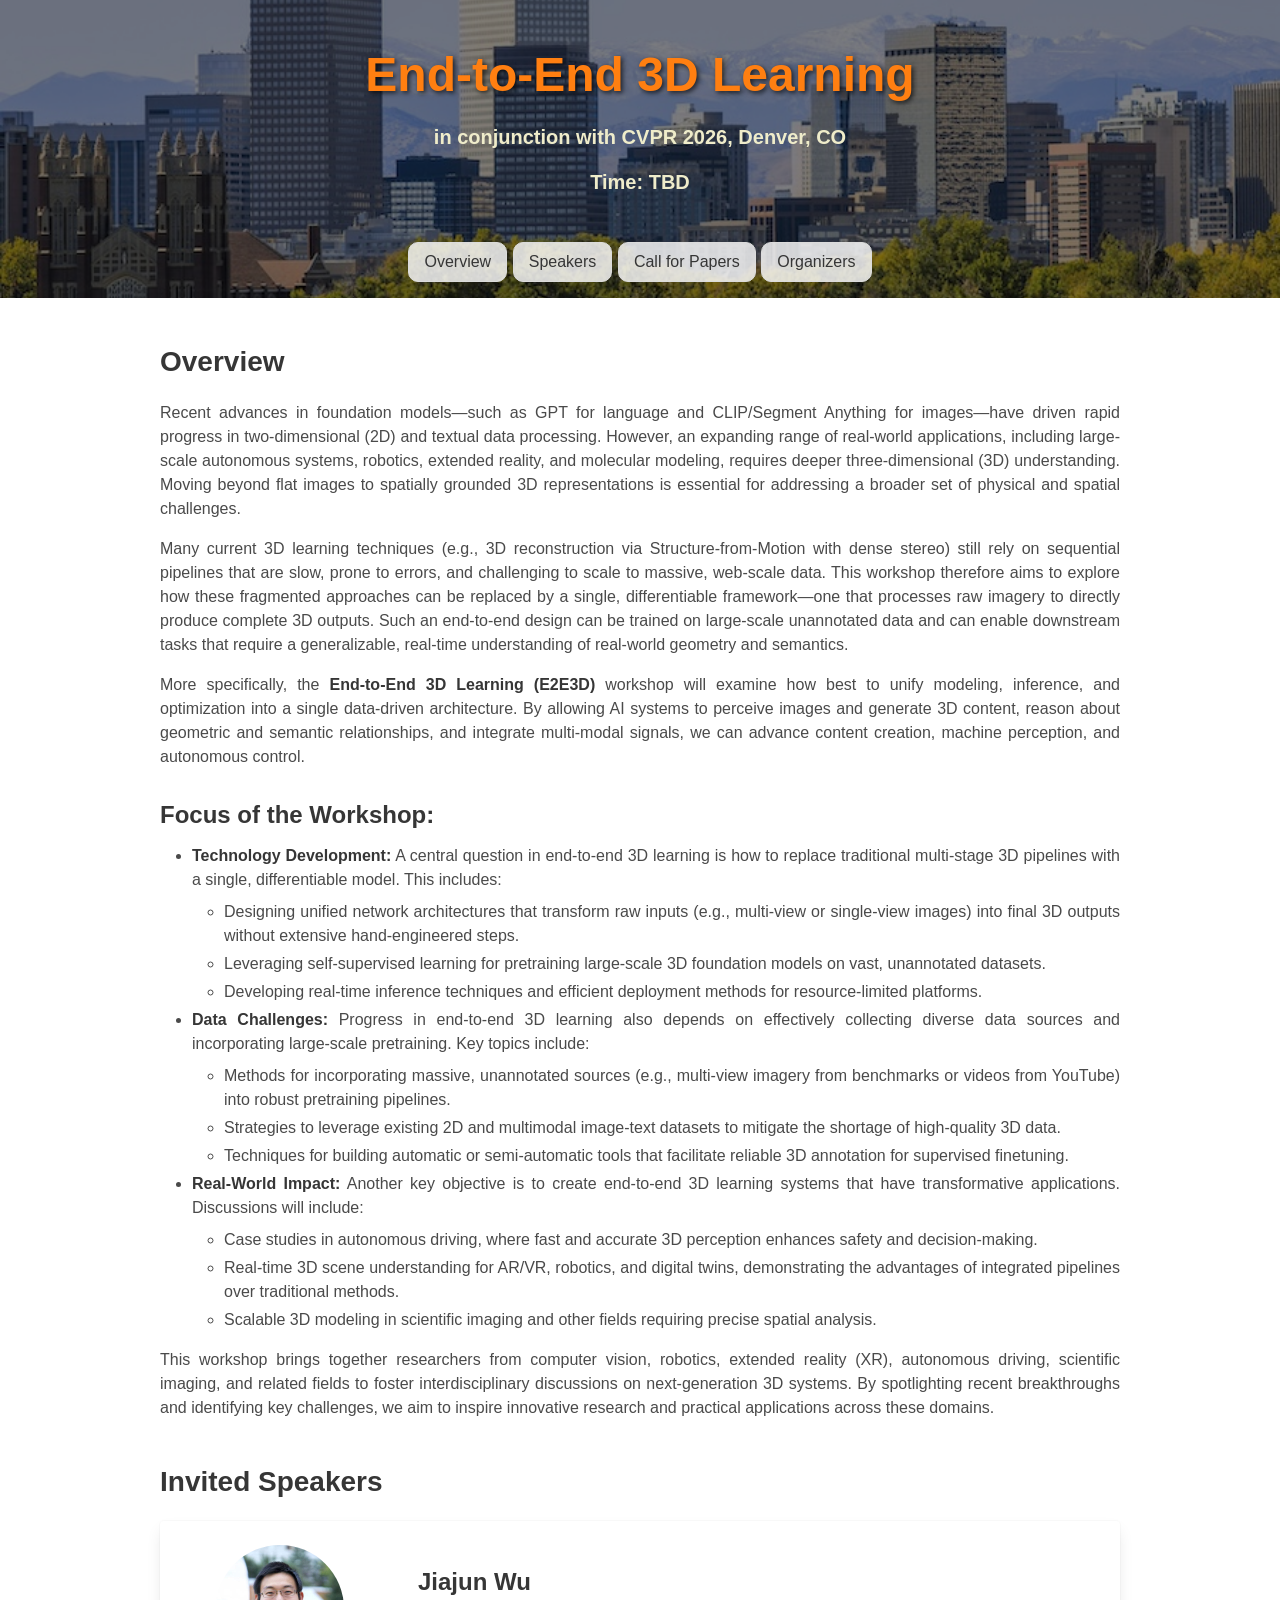
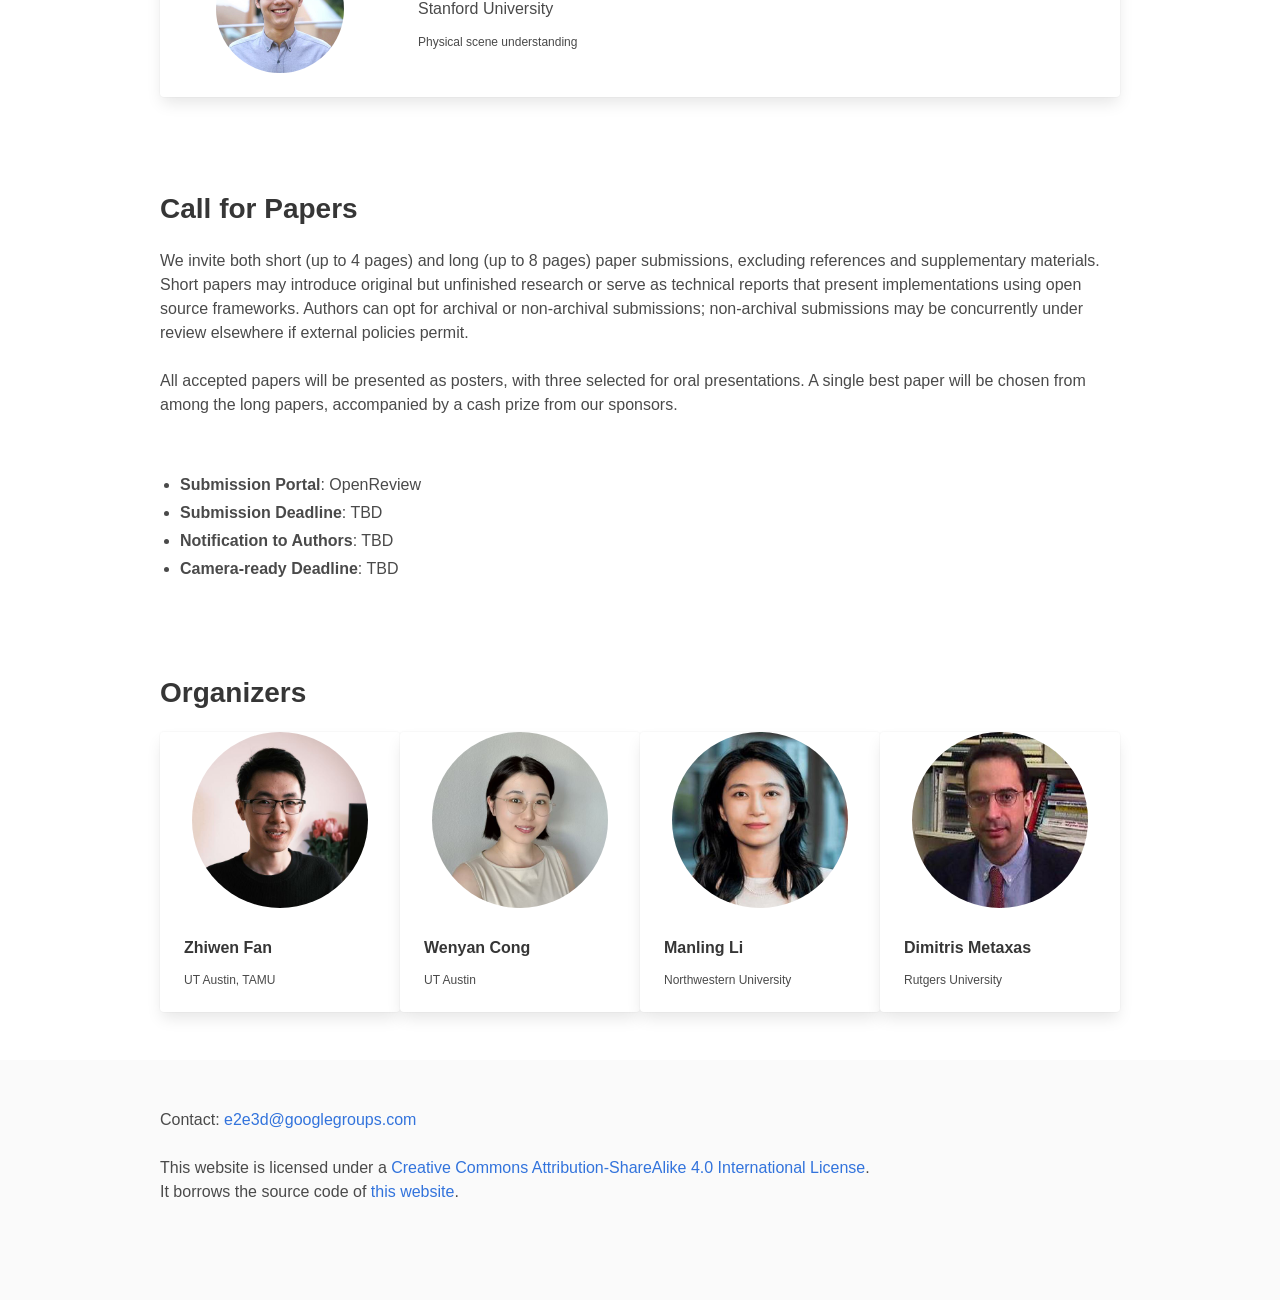
==== cvpr2026/index.html @ d7170680 "add cvpr26" ====
<!DOCTYPE html>
<!-- saved from url=(0033)https://3d-in-the-wild.github.io/ -->
<html class="fontawesome-i2svg-active fontawesome-i2svg-complete"><head><meta http-equiv="Content-Type" content="text/html; charset=UTF-8">

<meta name="description" content="End-to-End 3D Learning">
<meta name="keywords" content="End-to-End 3D">
<meta name="viewport" content="width=device-width, initial-scale=1">
<title>End-to-End 3D Learning Workshop</title>

<style type="text/css">svg:not(:root).svg-inline--fa{overflow:visible}.svg-inline--fa{display:inline-block;font-size:inherit;height:1em;overflow:visible;vertical-align:-.125em}.svg-inline--fa.fa-lg{vertical-align:-.225em}.svg-inline--fa.fa-w-1{width:.0625em}.svg-inline--fa.fa-w-2{width:.125em}.svg-inline--fa.fa-w-3{width:.1875em}.svg-inline--fa.fa-w-4{width:.25em}.svg-inline--fa.fa-w-5{width:.3125em}.svg-inline--fa.fa-w-6{width:.375em}.svg-inline--fa.fa-w-7{width:.4375em}.svg-inline--fa.fa-w-8{width:.5em}.svg-inline--fa.fa-w-9{width:.5625em}.svg-inline--fa.fa-w-10{width:.625em}.svg-inline--fa.fa-w-11{width:.6875em}.svg-inline--fa.fa-w-12{width:.75em}.svg-inline--fa.fa-w-13{width:.8125em}.svg-inline--fa.fa-w-14{width:.875em}.svg-inline--fa.fa-w-15{width:.9375em}.svg-inline--fa.fa-w-16{width:1em}.svg-inline--fa.fa-w-17{width:1.0625em}.svg-inline--fa.fa-w-18{width:1.125em}.svg-inline--fa.fa-w-19{width:1.1875em}.svg-inline--fa.fa-w-20{width:1.25em}.svg-inline--fa.fa-pull-left{margin-right:.3em;width:auto}.svg-inline--fa.fa-pull-right{margin-left:.3em;width:auto}.svg-inline--fa.fa-border{height:1.5em}.svg-inline--fa.fa-li{width:2em}.svg-inline--fa.fa-fw{width:1.25em}.fa-layers svg.svg-inline--fa{bottom:0;left:0;margin:auto;position:absolute;right:0;top:0}.fa-layers{display:inline-block;height:1em;position:relative;text-align:center;vertical-align:-.125em;width:1em}.fa-layers svg.svg-inline--fa{-webkit-transform-origin:center center;transform-origin:center center}.fa-layers-counter,.fa-layers-text{display:inline-block;position:absolute;text-align:center}.fa-layers-text{left:50%;top:50%;-webkit-transform:translate(-50%,-50%);transform:translate(-50%,-50%);-webkit-transform-origin:center center;transform-origin:center center}.fa-layers-counter{background-color:#ff253a;border-radius:1em;-webkit-box-sizing:border-box;box-sizing:border-box;color:#fff;height:1.5em;line-height:1;max-width:5em;min-width:1.5em;overflow:hidden;padding:.25em;right:0;text-overflow:ellipsis;top:0;-webkit-transform:scale(.25);transform:scale(.25);-webkit-transform-origin:top right;transform-origin:top right}.fa-layers-bottom-right{bottom:0;right:0;top:auto;-webkit-transform:scale(.25);transform:scale(.25);-webkit-transform-origin:bottom right;transform-origin:bottom right}.fa-layers-bottom-left{bottom:0;left:0;right:auto;top:auto;-webkit-transform:scale(.25);transform:scale(.25);-webkit-transform-origin:bottom left;transform-origin:bottom left}.fa-layers-top-right{right:0;top:0;-webkit-transform:scale(.25);transform:scale(.25);-webkit-transform-origin:top right;transform-origin:top right}.fa-layers-top-left{left:0;right:auto;top:0;-webkit-transform:scale(.25);transform:scale(.25);-webkit-transform-origin:top left;transform-origin:top left}.fa-lg{font-size:1.3333333333em;line-height:.75em;vertical-align:-.0667em}.fa-xs{font-size:.75em}.fa-sm{font-size:.875em}.fa-1x{font-size:1em}.fa-2x{font-size:2em}.fa-3x{font-size:3em}.fa-4x{font-size:4em}.fa-5x{font-size:5em}.fa-6x{font-size:6em}.fa-7x{font-size:7em}.fa-8x{font-size:8em}.fa-9x{font-size:9em}.fa-10x{font-size:10em}.fa-fw{text-align:center;width:1.25em}.fa-ul{list-style-type:none;margin-left:2.5em;padding-left:0}.fa-ul>li{position:relative}.fa-li{left:-2em;position:absolute;text-align:center;width:2em;line-height:inherit}.fa-border{border:solid .08em #eee;border-radius:.1em;padding:.2em .25em .15em}.fa-pull-left{float:left}.fa-pull-right{float:right}.fa.fa-pull-left,.fab.fa-pull-left,.fal.fa-pull-left,.far.fa-pull-left,.fas.fa-pull-left{margin-right:.3em}.fa.fa-pull-right,.fab.fa-pull-right,.fal.fa-pull-right,.far.fa-pull-right,.fas.fa-pull-right{margin-left:.3em}.fa-spin{-webkit-animation:fa-spin 2s infinite linear;animation:fa-spin 2s infinite linear}.fa-pulse{-webkit-animation:fa-spin 1s infinite steps(8);animation:fa-spin 1s infinite steps(8)}@-webkit-keyframes fa-spin{0%{-webkit-transform:rotate(0);transform:rotate(0)}100%{-webkit-transform:rotate(360deg);transform:rotate(360deg)}}@keyframes fa-spin{0%{-webkit-transform:rotate(0);transform:rotate(0)}100%{-webkit-transform:rotate(360deg);transform:rotate(360deg)}}.fa-rotate-90{-webkit-transform:rotate(90deg);transform:rotate(90deg)}.fa-rotate-180{-webkit-transform:rotate(180deg);transform:rotate(180deg)}.fa-rotate-270{-webkit-transform:rotate(270deg);transform:rotate(270deg)}.fa-flip-horizontal{-webkit-transform:scale(-1,1);transform:scale(-1,1)}.fa-flip-vertical{-webkit-transform:scale(1,-1);transform:scale(1,-1)}.fa-flip-both,.fa-flip-horizontal.fa-flip-vertical{-webkit-transform:scale(-1,-1);transform:scale(-1,-1)}:root .fa-flip-both,:root .fa-flip-horizontal,:root .fa-flip-vertical,:root .fa-rotate-180,:root .fa-rotate-270,:root .fa-rotate-90{-webkit-filter:none;filter:none}.fa-stack{display:inline-block;height:2em;position:relative;width:2.5em}.fa-stack-1x,.fa-stack-2x{bottom:0;left:0;margin:auto;position:absolute;right:0;top:0}.svg-inline--fa.fa-stack-1x{height:1em;width:1.25em}.svg-inline--fa.fa-stack-2x{height:2em;width:2.5em}.fa-inverse{color:#fff}.sr-only{border:0;clip:rect(0,0,0,0);height:1px;margin:-1px;overflow:hidden;padding:0;position:absolute;width:1px}.sr-only-focusable:active,.sr-only-focusable:focus{clip:auto;height:auto;margin:0;overflow:visible;position:static;width:auto}.svg-inline--fa .fa-primary{fill:var(--fa-primary-color,currentColor);opacity:1;opacity:var(--fa-primary-opacity,1)}.svg-inline--fa .fa-secondary{fill:var(--fa-secondary-color,currentColor);opacity:.4;opacity:var(--fa-secondary-opacity,.4)}.svg-inline--fa.fa-swap-opacity .fa-primary{opacity:.4;opacity:var(--fa-secondary-opacity,.4)}.svg-inline--fa.fa-swap-opacity .fa-secondary{opacity:1;opacity:var(--fa-primary-opacity,1)}.svg-inline--fa mask .fa-primary,.svg-inline--fa mask .fa-secondary{fill:#000}.fad.fa-inverse{color:#fff}</style><style type="text/css">svg:not(:root).svg-inline--fa{overflow:visible}.svg-inline--fa{display:inline-block;font-size:inherit;height:1em;overflow:visible;vertical-align:-.125em}.svg-inline--fa.fa-lg{vertical-align:-.225em}.svg-inline--fa.fa-w-1{width:.0625em}.svg-inline--fa.fa-w-2{width:.125em}.svg-inline--fa.fa-w-3{width:.1875em}.svg-inline--fa.fa-w-4{width:.25em}.svg-inline--fa.fa-w-5{width:.3125em}.svg-inline--fa.fa-w-6{width:.375em}.svg-inline--fa.fa-w-7{width:.4375em}.svg-inline--fa.fa-w-8{width:.5em}.svg-inline--fa.fa-w-9{width:.5625em}.svg-inline--fa.fa-w-10{width:.625em}.svg-inline--fa.fa-w-11{width:.6875em}.svg-inline--fa.fa-w-12{width:.75em}.svg-inline--fa.fa-w-13{width:.8125em}.svg-inline--fa.fa-w-14{width:.875em}.svg-inline--fa.fa-w-15{width:.9375em}.svg-inline--fa.fa-w-16{width:1em}.svg-inline--fa.fa-w-17{width:1.0625em}.svg-inline--fa.fa-w-18{width:1.125em}.svg-inline--fa.fa-w-19{width:1.1875em}.svg-inline--fa.fa-w-20{width:1.25em}.svg-inline--fa.fa-pull-left{margin-right:.3em;width:auto}.svg-inline--fa.fa-pull-right{margin-left:.3em;width:auto}.svg-inline--fa.fa-border{height:1.5em}.svg-inline--fa.fa-li{width:2em}.svg-inline--fa.fa-fw{width:1.25em}.fa-layers svg.svg-inline--fa{bottom:0;left:0;margin:auto;position:absolute;right:0;top:0}.fa-layers{display:inline-block;height:1em;position:relative;text-align:center;vertical-align:-.125em;width:1em}.fa-layers svg.svg-inline--fa{-webkit-transform-origin:center center;transform-origin:center center}.fa-layers-counter,.fa-layers-text{display:inline-block;position:absolute;text-align:center}.fa-layers-text{left:50%;top:50%;-webkit-transform:translate(-50%,-50%);transform:translate(-50%,-50%);-webkit-transform-origin:center center;transform-origin:center center}.fa-layers-counter{background-color:#ff253a;border-radius:1em;-webkit-box-sizing:border-box;box-sizing:border-box;color:#fff;height:1.5em;line-height:1;max-width:5em;min-width:1.5em;overflow:hidden;padding:.25em;right:0;text-overflow:ellipsis;top:0;-webkit-transform:scale(.25);transform:scale(.25);-webkit-transform-origin:top right;transform-origin:top right}.fa-layers-bottom-right{bottom:0;right:0;top:auto;-webkit-transform:scale(.25);transform:scale(.25);-webkit-transform-origin:bottom right;transform-origin:bottom right}.fa-layers-bottom-left{bottom:0;left:0;right:auto;top:auto;-webkit-transform:scale(.25);transform:scale(.25);-webkit-transform-origin:bottom left;transform-origin:bottom left}.fa-layers-top-right{right:0;top:0;-webkit-transform:scale(.25);transform:scale(.25);-webkit-transform-origin:top right;transform-origin:top right}.fa-layers-top-left{left:0;right:auto;top:0;-webkit-transform:scale(.25);transform:scale(.25);-webkit-transform-origin:top left;transform-origin:top left}.fa-lg{font-size:1.3333333333em;line-height:.75em;vertical-align:-.0667em}.fa-xs{font-size:.75em}.fa-sm{font-size:.875em}.fa-1x{font-size:1em}.fa-2x{font-size:2em}.fa-3x{font-size:3em}.fa-4x{font-size:4em}.fa-5x{font-size:5em}.fa-6x{font-size:6em}.fa-7x{font-size:7em}.fa-8x{font-size:8em}.fa-9x{font-size:9em}.fa-10x{font-size:10em}.fa-fw{text-align:center;width:1.25em}.fa-ul{list-style-type:none;margin-left:2.5em;padding-left:0}.fa-ul>li{position:relative}.fa-li{left:-2em;position:absolute;text-align:center;width:2em;line-height:inherit}.fa-border{border:solid .08em #eee;border-radius:.1em;padding:.2em .25em .15em}.fa-pull-left{float:left}.fa-pull-right{float:right}.fa.fa-pull-left,.fab.fa-pull-left,.fal.fa-pull-left,.far.fa-pull-left,.fas.fa-pull-left{margin-right:.3em}.fa.fa-pull-right,.fab.fa-pull-right,.fal.fa-pull-right,.far.fa-pull-right,.fas.fa-pull-right{margin-left:.3em}.fa-spin{-webkit-animation:fa-spin 2s infinite linear;animation:fa-spin 2s infinite linear}.fa-pulse{-webkit-animation:fa-spin 1s infinite steps(8);animation:fa-spin 1s infinite steps(8)}@-webkit-keyframes fa-spin{0%{-webkit-transform:rotate(0);transform:rotate(0)}100%{-webkit-transform:rotate(360deg);transform:rotate(360deg)}}@keyframes fa-spin{0%{-webkit-transform:rotate(0);transform:rotate(0)}100%{-webkit-transform:rotate(360deg);transform:rotate(360deg)}}.fa-rotate-90{-webkit-transform:rotate(90deg);transform:rotate(90deg)}.fa-rotate-180{-webkit-transform:rotate(180deg);transform:rotate(180deg)}.fa-rotate-270{-webkit-transform:rotate(270deg);transform:rotate(270deg)}.fa-flip-horizontal{-webkit-transform:scale(-1,1);transform:scale(-1,1)}.fa-flip-vertical{-webkit-transform:scale(1,-1);transform:scale(1,-1)}.fa-flip-both,.fa-flip-horizontal.fa-flip-vertical{-webkit-transform:scale(-1,-1);transform:scale(-1,-1)}:root .fa-flip-both,:root .fa-flip-horizontal,:root .fa-flip-vertical,:root .fa-rotate-180,:root .fa-rotate-270,:root .fa-rotate-90{-webkit-filter:none;filter:none}.fa-stack{display:inline-block;height:2em;position:relative;width:2.5em}.fa-stack-1x,.fa-stack-2x{bottom:0;left:0;margin:auto;position:absolute;right:0;top:0}.svg-inline--fa.fa-stack-1x{height:1em;width:1.25em}.svg-inline--fa.fa-stack-2x{height:2em;width:2.5em}.fa-inverse{color:#fff}.sr-only{border:0;clip:rect(0,0,0,0);height:1px;margin:-1px;overflow:hidden;padding:0;position:absolute;width:1px}.sr-only-focusable:active,.sr-only-focusable:focus{clip:auto;height:auto;margin:0;overflow:visible;position:static;width:auto}.svg-inline--fa .fa-primary{fill:var(--fa-primary-color,currentColor);opacity:1;opacity:var(--fa-primary-opacity,1)}.svg-inline--fa .fa-secondary{fill:var(--fa-secondary-color,currentColor);opacity:.4;opacity:var(--fa-secondary-opacity,.4)}.svg-inline--fa.fa-swap-opacity .fa-primary{opacity:.4;opacity:var(--fa-secondary-opacity,.4)}.svg-inline--fa.fa-swap-opacity .fa-secondary{opacity:1;opacity:var(--fa-primary-opacity,1)}.svg-inline--fa mask .fa-primary,.svg-inline--fa mask .fa-secondary{fill:#000}.fad.fa-inverse{color:#fff}</style><link href="../data/css" rel="stylesheet">

<link rel="stylesheet" href="../data/bulma.min.css">
<link rel="stylesheet" href="../data/fontawesome.all.min.css">
<link rel="stylesheet" href="../data/academicons.min.css">
<link rel="stylesheet" href="../data/index.css">
<link rel="icon" href="https://opensun3d.github.io/static/images/favicon.svg">
<link rel="stylesheet" href="../data/style.css"> <!-- Resource style -->
<script src="../data/modernizr.js"></script> <!-- Modernizr -->

<script src="../data/jquery.min.js"></script>
<script defer="" src="../data/fontawesome.all.min.js"></script>

<style>
  .page-header1 {
    position: relative;
    background-image: url('../data/CVPR_Denver_2026.jpg');
    background-repeat: no-repeat;
    background-size: cover;
    background-position: center;
    padding-bottom: 1rem;
  }

  .page-header1::before {
    content: "";
    position: absolute;
    top: 0;
    left: 0;
    width: 100%;
    height: 100%;
    background: rgba(0, 0, 0, 0.5); /* Adjust transparency */
  }

  .hero-body {
    position: relative;
    z-index: 1;
  }

  .publication-title {
    color: #FF4500; /* Gold for emphasis */
    font-weight: bold;
    text-shadow: 2px 2px 5px rgba(0, 0, 0, 0.7);
  }

  .rcorners1 {
    border-radius: 10px;
    background: #ffffffd0;
    padding: 5px;
    font-size: 120%;
    color: #e47d0f;
  }

  .button {
    border-radius: 10px;
    background: #ffffffd0;
    padding: 5px 15px 5px 15px;
  }

  .dropdown {
    position: relative;
    display: inline-block;
  }

  .dropdown-content {
    display: none;
    position: absolute;
    /* background-color: #f9f9f9; */
    min-width: 140px;
    box-shadow: 0px 8px 16px 0px rgba(0, 0, 0, 0.2);
    padding: 5px 15px 5px 15px;
    z-index: 1;
  }

  .dropdown:hover .dropdown-content {
    display: block;
  }
</style>
<style data-styled="active" data-styled-version="5.0.1"></style><style type="text/css">/* Copyright 2014-present Evernote Corporation. All rights reserved. */
@keyframes caretBlink {
    from { opacity: 1.0; }
    to { opacity: 0.0; }
}

@keyframes rotateSpinner {
    from {
        transform:rotate(0deg);
    }
    to {
        transform:rotate(360deg);
    }
}

#text-tool-caret {
    animation-name: caretBlink;  
    animation-iteration-count: infinite;  
    animation-timing-function: cubic-bezier(1.0,0,0,1.0);
    animation-duration: 1s; 
}

#en-markup-loading-spinner {
    position: absolute;
    top: calc(50% - 16px);
    left: calc(50% - 16px);
    width: 32px;
    height: 32px;
}

#en-markup-loading-spinner img {
    position: relative;
    top: 0px;
    left: 0px;
    animation-name: rotateSpinner;
    animation-duration: 0.6s;
    animation-iteration-count: infinite;
    animation-timing-function: linear;
}
</style><style type="text/css">/* Copyright 2014-present Evernote Corporation. All rights reserved. */
.skitchToastBoxContainer {
    position: absolute;
    width: 100%;
    text-align: center;
    top: 30px;
    -webkit-user-select: none;
    -moz-user-select: none;
    pointer-events: none;
}

.skitchToastBox {
    width: 200px;
    height: 16px;
    padding: 12px;
    background-color: rgba(47, 55, 61, 0.95);
    border-radius: 4px;
    color: white;
    cursor: default;
    font-size: 10pt;
    text-shadow: 1px 1px 2px rgba(0, 0, 0, 0.32);
    font-family: 'Soleil', Helvetica, Arial, sans-serif;
    border: 2px rgba(255, 255, 255, 0.38) solid;
}

.lang-zh-cn .skitchToastBox {
    font-family: '微软雅黑', 'Microsoft YaHei', SimSun,
        '&#x30E1;&#x30A4;&#x30EA;&#x30AA;', Meiryo, 'MS PGothic', 'Soleil',
        Helvetica, Arial, sans-serif;
}

.lang-ja-jp .skitchToastBox {
    font-family: '&#x30E1;&#x30A4;&#x30EA;&#x30AA;', Meiryo, 'MS PGothic',
        '微软雅黑', 'Microsoft YaHei', SimSun, 'Soleil', Helvetica, Arial,
        sans-serif;
}

.skitchToast {
    padding-left: 20px;
    padding-right: 20px;
    display: inline-block;
    height: 10px;
    color: #f1f5f8;
    text-align: center;
}

.skitchVisible {
    /* Don't remove this class it's a hack used by the Evernote Clipper */
}
</style><style type="text/css">/* Copyright 2014-present Evernote Corporation. All rights reserved. */

@font-face {
	font-family: 'Soleil';
	font-weight: normal;
	font-style: normal;
}
</style><style type="text/css">/* Copyright 2019-present Evernote Corporation. All rights reserved. */

#en-markup-disabled {
    position: fixed;
    z-index: 9999;
    width: 100%;
    height: 100%;
    top: 0px;
    left: 0px;
    cursor: default;
    -webkit-user-select: none;
}

#en-markup-alert-container {
    position: absolute;
    z-index: 9999;
    width: 450px;
    left: calc(50% - 225px);
    top: calc(50% - 85px);
    background-color: white;
    box-shadow: 0 2px 7px 1px rgba(0,0,0,0.35);
    -webkit-user-select: none;
}

#en-markup-alert-container .cell-1 {
    position: relative;
    height: 110px;
    width: 105px;
    float: left;
    text-align: center;
    background-position: 65% 50%;
    background-repeat: no-repeat;
}

#en-markup-alert-container .cell-2 {
    position: relative;
    float: left;
    width: 345px;
    margin-top: 29px;
    margin-bottom: 20px;
}

#en-markup-alert-container .cell-2 .cell-2-title {
    margin-bottom: 5px;
    padding-right: 30px;
    font-size: 12pt;
    font-family: Tahoma, Arial;
}

#en-markup-alert-container .cell-2 .cell-2-message {
    padding-right: 30px;
    font-size: 9.5pt;
    font-family: Tahoma, Arial;
}

#en-markup-alert-container .cell-3 {
    position: relative;
    width: 450px;
    height: 60px;
    float: left;
    background-color: rgb(240,240,240);
}

#en-markup-alert-container .cell-3 button {
    position: absolute;
    top: 12px;
    right: 15px;
    width: 110px;
    height: 36px;
}

#en-markup-alert-container .cell-3 button.alt-button {
    position: absolute;
    top: 12px;
    right: 140px;
    width: 110px;
    height: 36px;
}
</style></head>

<body data-new-gr-c-s-check-loaded="14.1065.0" data-gr-ext-installed="">
  <section class="hero page-header1">
    <div class="hero-body">
      <div class="container is-max-desktop">
        <div class="columns is-centered">
          <div class="column has-text-centered">
            <h1 class="title is-1 publication-title" style="color:#FF7F11 ">End-to-End 3D Learning<br></h1>
            <h2 class="title is-5 " style="color:#EFECCA;">
              <strong>in conjunction with CVPR 2026, Denver, CO </strong>
              <br><br>
              <strong>Time: TBD</strong>
            </h2>
          </div>
        </div>
      </div>
    </div>

      <h2 class="subtitle has-text-centered">
          <a href="#motivation" class="button">Overview</a>
          <!-- <a href="#news" class="button">News</a> -->
          <a href="#speakers" class="button">Speakers</a>
          <!-- <a href="#schedule" class="button">Schedule</a> -->
          <a href="#dates" class="button">Call for Papers</a>
          <!-- <a href="#papers" class="button">Accepted Papers</a> -->
          <a href="#organizers" class="button">Organizers</a>
        <!-- <a href="#reviewers" class="button">Program Committee</a> -->
      </h2>
    </div>
  </section>

<section class="section" id="motivation">
    <div class="container is-max-desktop content">
      <h2 class="title">Overview</h2>
      <div class="content has-text-justified">
        <p>
          Recent advances in foundation models—such as GPT for language and CLIP/Segment Anything for images—have driven rapid progress in two-dimensional (2D) and textual data processing. However, an expanding range of real-world applications, including large-scale autonomous systems, robotics, extended reality, and molecular modeling, requires deeper three-dimensional (3D) understanding. Moving beyond flat images to spatially grounded 3D representations is essential for addressing a broader set of physical and spatial challenges.
        </p>
        
        <p>
          Many current 3D learning techniques (e.g., 3D reconstruction via Structure-from-Motion with dense stereo) still rely on sequential pipelines that are slow, prone to errors, and challenging to scale to massive, web-scale data. This workshop therefore aims to explore how these fragmented approaches can be replaced by a single, differentiable framework—one that processes raw imagery to directly produce complete 3D outputs. Such an end-to-end design can be trained on large-scale unannotated data and can enable downstream tasks that require a generalizable, real-time understanding of real-world geometry and semantics.
        </p>
        
        <p>
          More specifically, the <strong>End-to-End 3D Learning (E2E3D)</strong> workshop will examine how best to unify modeling, inference, and optimization into a single data-driven architecture. By allowing AI systems to perceive images and generate 3D content, reason about geometric and semantic relationships, and integrate multi-modal signals, we can advance content creation, machine perception, and autonomous control.
        </p>
        
        <h3><strong>Focus of the Workshop:</strong></h3>
        <ul>
          <li>
            <strong>Technology Development:</strong> A central question in end-to-end 3D learning is how to replace traditional multi-stage 3D pipelines with a single, differentiable model. This includes:
            <ul>
              <li>Designing unified network architectures that transform raw inputs (e.g., multi-view or single-view images) into final 3D outputs without extensive hand-engineered steps.</li>
              <li>Leveraging self-supervised learning for pretraining large-scale 3D foundation models on vast, unannotated datasets.</li>
              <li>Developing real-time inference techniques and efficient deployment methods for resource-limited platforms.</li>
            </ul>
          </li>
          
          <li>
            <strong>Data Challenges:</strong> Progress in end-to-end 3D learning also depends on effectively collecting diverse data sources and incorporating large-scale pretraining. Key topics include:
            <ul>
              <li>Methods for incorporating massive, unannotated sources (e.g., multi-view imagery from benchmarks or videos from YouTube) into robust pretraining pipelines.</li>
              <li>Strategies to leverage existing 2D and multimodal image-text datasets to mitigate the shortage of high-quality 3D data.</li>
              <li>Techniques for building automatic or semi-automatic tools that facilitate reliable 3D annotation for supervised finetuning.</li>
            </ul>
          </li>
          
          <li>
            <strong>Real-World Impact:</strong> Another key objective is to create end-to-end 3D learning systems that have transformative applications. Discussions will include:
            <ul>
              <li>Case studies in autonomous driving, where fast and accurate 3D perception enhances safety and decision-making.</li>
              <li>Real-time 3D scene understanding for AR/VR, robotics, and digital twins, demonstrating the advantages of integrated pipelines over traditional methods.</li>
              <li>Scalable 3D modeling in scientific imaging and other fields requiring precise spatial analysis.</li>
            </ul>
          </li>
        </ul>
        
        <p>
          This workshop brings together researchers from computer vision, robotics, extended reality (XR), autonomous driving, scientific imaging, and related fields to foster interdisciplinary discussions on next-generation 3D systems. By spotlighting recent breakthroughs and identifying key challenges, we aim to inspire innovative research and practical applications across these domains.
        </p>
      </div>
    </div>
  </section>


  <!-- <section class="section" id="news">
  <div class="container is-max-desktop content">
    <h2 class="title">News</h2>
    <div class="content has-text-justified">
      <ul>
        <li>
          <strong style="color: red;">[June 30, 2025]</strong> The submission portal will remain open until <strong style="color: red;">July 1, 2025</strong>, allowing authors to optionally upload supplementary materials (e.g., videos or technical appendices). Please note that supplementary materials are entirely optional, and reviewers are not required to evaluate them.
        </li>
        <li>
          <strong style="color: red;">[June 29, 2025]</strong> The submission deadline has been extended to <strong style="color: red;">June 30, 2025, 23:59 GMT</strong> due to OpenReview downtime on June 28.
        </li>
        <li>
      One <strong style="color: red;">Best Paper Award</strong> and 
      one <strong style="color: red;">Best Demo Award</strong> will be announced during the event, each with a <strong style="color: red;">$1000 cash prize</strong>. 
      Gifts will be given to onsite attendees.
      </li>
      <li>
          All submissions must follow the <strong>ICCV 2025 LaTeX template</strong> format. Please refer to the official 
          <a href="https://iccv.thecvf.com/Conferences/2025/AuthorGuidelines" target="_blank">ICCV 2025 Author Guidelines</a> 
          for detailed formatting instructions.
        </li>
        
    </ul>
    </div>
  </div>
</section>  -->
  

  <section class="section" id="speakers" style="margin-top:-50px">
    <div class="container is-max-desktop content">
      <h2 class="title" id="speakers">Invited Speakers</h2>

      <a href="https://jiajunwu.com/" target="_blank">
        <div class="card">
          <div class="card-content">
            <div class="columns is-vcentered">
              <div class="column is-one-quarter">
                <figure class="image is-128x128">
                  <img class="is-rounded" src="../data/jiajun wu.jpg">
                </figure>
              </div>
              <div class="column">
                <p class="title is-4">Jiajun Wu</p> 
                <p class="subtitle is-6">Stanford University</p>
                <p class="subtitle is-7">Physical scene understanding</p>
              </div>
            </div>
          </div>
        </div>
      </a>
      <!-- <a href="https://ruoshiliu.github.io/" target="_blank">
        <div class="card">
          <div class="card-content">
            <div class="columns is-vcentered">
              <div class="column is-one-quarter">
                <figure class="image is-128x128">
                  <img class="is-rounded" src="../data/Ruoshi Liu.jpg">
                </figure>
              </div>
              <div class="column">
                <p class="title is-4">Ruoshi Liu</p>
                <p class="subtitle is-6">Columbia University</p>
                <p class="subtitle is-7">Large generative models for the physical world</p>
              </div>
            </div>
          </div>
        </div>
      </a> -->
      <!-- <a href="https://ir0.github.io/" target="_blank">
        <div class="card">
          <div class="card-content">
            <div class="columns is-vcentered">
              <div class="column is-one-quarter">
                <figure class="image is-128x128">
                  <img class="is-rounded" src="../data/Iro Armeni.png">
                </figure>
              </div>
              <div class="column">
                <p class="title is-4">Iro Armeni</p>
                <p class="subtitle is-6">Stanford University</p>
                <p class="subtitle is-7">Creating and updating 3D of evolving scenes</p>
              </div>
            </div>
          </div>
        </div>
      </a> -->

      
<!-- 
      <a href="https://www.linkedin.com/in/rakesh-r-3848538/" target="_blank">
        <div class="card">
          <div class="card-content">
            <div class="columns is-vcentered">
              <div class="column is-one-quarter">
                <figure class="image is-128x128">
                  <img class="is-rounded" src="../data/Rakesh Ranjan.jpeg">
                </figure>
              </div>
              <div class="column">
                <p class="title is-4">Rakesh Ranjan</p>
                <p class="subtitle is-6">Meta Reality Labs</p>
                <p class="subtitle is-7">Large-scale 3D models for the Metaverse</p>
              </div>
            </div>
          </div>
        </div>
      </a> -->

      <!-- <a href="https://jiakai-zhang.github.io/" target="_blank">
        <div class="card">
          <div class="card-content">
            <div class="columns is-vcentered">
              <div class="column is-one-quarter">
                <figure class="image is-128x128">
                  <img class="is-rounded" src="../data/Jiakai Zhang.jpg">
                </figure>
              </div>
              <div class="column">
                <p class="title is-4">Jiakai Zhang</p>
                <p class="subtitle is-6">ShanghaiTech University</p>
                <p class="subtitle is-7">Large-scale models for Cryo-EM</p>
              </div>
            </div>
          </div>
        </div>
      </a> -->
      

      <!-- <a href="https://web.stanford.edu/~pavone/index.html" target="_blank">
        <div class="card">
          <div class="card-content">
            <div class="columns is-vcentered">
              <div class="column is-one-quarter">
                <figure class="image is-128x128">
                  <img class="is-rounded" src="../data/Marco Pavone.jpg">
                </figure>
              </div>
              <div class="column">
                <p class="title is-4">Marco Pavone</p>
                <p class="subtitle is-6">Stanford / NVIDIA</p>
              </div>
            </div>
          </div>
        </div>
      </a> -->
    </div>
  </section>

<!-- 
  <section class="section" id="schedule">
    <div class="container is-max-desktop content">
      <h2 class="title">Schedule</h2>
      <div class="content has-text-justified">
        <table class="table table-striped">
          <tbody>
            <tr>
              <td width="130">13:00 - 13:05</td>
              <td width="300" style="background-color:#EFECCA">Opening Remarks </td>
            </tr>
            <tr>
              <td>13:05 - 13:35</td>
              <td style="background-color:#795663;color:#EFECCA">Keynote: Vincent Leroy<b></b></td>
            </tr>
            <tr>
              <td>13:35 - 14:05</td>
              <td style="background-color:#795663;color:#EFECCA">Keynote: Ruoshi Liu<b></b></td>
            </tr>
            <tr>
              <td>14:05 - 14:35 </td>
              <td style="background-color:#795663;color:#EFECCA">Keynote: Iro Armeni<b></b></td>
            </tr>
            <tr>
              <td>14:35 - 15:40</td>
              <td style="background-color:#EFECCA"> Poster Session</td>
            </tr>
            <tr>
              <td>15:40 - 16:10</td>
              <td style="background-color:#795663;color:#EFECCA">Keynote: Rakesh Ranjan<b></b></td>
            </tr>
            <tr>
              <td>16:10 - 16:25</td>
              <td style="background-color:#795663;color:#EFECCA">Awarding Ceremony<b></b></td>
            </tr>
            <tr>
              <td>16:25 - 16:55</td>
              <td style="background-color:#795663;color:#EFECCA">Keynote: Jiakai Zhang<b></b></td>
            <tr>
              <td>16:55 - 17:00</td>
              <td style="background-color:#EFECCA">Closing Remarks
            </tr>
              <td></td>
            </tr>
          </tbody>
        </table>
      </div>
    </div>
  </section> -->

	<!-- <section class="section" id="Spotlight Speakers">
    <div class="container is-max-desktop content">
      <h2 class="title" id="spotlight-speakers">Spotlight Speakers</h2>

      <a href="https://mightychaos.github.io/" target="_blank">
        <div class="card">
          <div class="card-content">
            <div class="columns is-vcentered">
              <div class="column is-one-quarter">
                <figure class="image is-128x128">
                  <img class="is-rounded" src="../data/chaoyang_wang.jpg">
                </figure>
              </div>
              <div class="column">
                <p class="title is-4">Chaoyang Wang</p>
                <p class="subtitle is-6">Snap</p>
              </div>
            </div>
            <div class="content">
                Chaoyang Wang is a research scientist at Snap Creative Vision Team, leading research in 4D reconstruction and generation. He obtained his PhD degree from Robotics Institute of Carnegie Mellon University, and was a member of CI2CV Lab led by Prof. Simon Lucey. Prior to CMU, he obtained his B.E. and M.S. degree from Shanghai Jiao Tong University.
            </div>
          </div>
        </div>
      </a>

      <a href="https://www.junyi42.com/" target="_blank">
        <div class="card">
          <div class="card-content">
            <div class="columns is-vcentered">
              <div class="column is-one-quarter">
                <figure class="image is-128x128">
                  <img class="is-rounded" src="../data/yufei_ye.jpg">
                </figure>
              </div>
              <div class="column">
                <p class="title is-4">Yufei Ye</p>
                <p class="subtitle is-6">Stanford</p>
              </div>
            </div>
            <div class="content">
                Yufei Ye is a Postdoctoral Researcher in computer science at Stanford University. She received her PhD from Carnegie Mellon University. Her research focuses on the reconstruction and generation of human interactions and its applications in robotics. She received 2022 NVIDIA Graduate Fellowship and 2023 EECS Rising Star.
            </div>
          </div>
        </div>
      </a>

      <a href="https://kerrj.github.io/" target="_blank">
        <div class="card">
          <div class="card-content">
            <div class="columns is-vcentered">
              <div class="column is-one-quarter">
                <figure class="image is-128x128">
                  <img class="is-rounded" src="../data/justin_kerr.jpg">
                </figure>
              </div>
              <div class="column">
                <p class="title is-4">Justin Kerr</p>
                <p class="subtitle is-6">UC Berkeley</p>
              </div>
            </div>
            <div class="content">
                Justin Kerr is a 4th year PhD at Berkeley's AI Research Lab co-advised by Angjoo Kanazawa and Ken Goldberg. His work primarily involves 3D multi-modal reconstruction and how it can enable robotic manipulation. He is also a maintainer of Nerfstudio, a large open-source, open-license repo for 3D neural reconstruction and his work is supported by the NSF GRFP. Previously he finished his bachelor's at CMU where he worked with Howie Choset on multi-robot path planning, and spent time at Berkshire Grey and NASA's JPL.
            </div>
          </div>
        </div>
      </a>

      <a href="https://sizhe-li.github.io/" target="_blank">
        <div class="card">
          <div class="card-content">
            <div class="columns is-vcentered">
              <div class="column is-one-quarter">
                <figure class="image is-128x128">
                  <img class="is-rounded" src="../data/sizhe_li.jpg">
                </figure>
              </div>
              <div class="column">
                <p class="title is-4">Sizhe Lester Li</p>
                <p class="subtitle is-6">MIT</p>
              </div>
            </div>
            <div class="content">
                Sizhe Lester Li is a PhD student at MIT CSAIL working with Vincent Sitzmann and Josh Tenenbaum. Previously, he completed his B.S. in Computer Science at the University of Rochester. His research is partly supported by the MIT Presidential Fellowship. He is interested in building inverse models that capture the rich and structured representation of the physical world from unstructured observation. To this end, his research draws ideas from vision+graphics, robotics, and computational cognitive science.
            </div>
          </div>
        </div>
      </a>
    </div>
  </section> -->

<section class="section" id="Papers">
  <div class="container is-max-desktop content">
    <h2 class="title" id="dates">Call for Papers</h2>
    <p>
      We invite both short (up to 4 pages) and long (up to 8 pages) paper submissions, excluding references and supplementary materials. Short papers may introduce original but unfinished research or serve as technical reports that present implementations using open source frameworks. Authors can opt for archival or non-archival submissions; non-archival submissions may be concurrently under review elsewhere if external policies permit.
      <br><br>
      All accepted papers will be presented as posters, with three selected for oral presentations. A single best paper will be chosen from among the long papers, accompanied by a cash prize from our sponsors.
      <!-- <br><br> -->
      <!-- <b style="color: red;">One Best Paper Award and one Best Demo Award will be announced during the event, each with $1000 cash prize.</b> -->
    </p>
    <br>
    <ul style="margin-left: 20px;">
      <li><b>Submission Portal</b>: OpenReview
      <!-- <li><b>Submission Start Date</b>: May 22, 2025, 00:00 GMT</li> -->
      <li><b>Submission Deadline</b>: TBD
      <!-- <li><b>Reviewer Assignment Complete</b>: July 2, 2025</li>
      <li><b>Review Period</b>: July 2 - <del>July 9</del> July 11, 2025</li>
      <li><b>Discussion and Final Decisions</b>: <del>July 10</del> July 12, 2025</li> -->
      <li><b>Notification to Authors</b>: TBD
      <li><b>Camera-ready Deadline</b>: TBD
    </ul>
  </div>
</section>


  <!-- <section class="section" id="Accepted-Papers">
    <div class="container is-max-desktop content">
      <h2 class="title" id="papers">Accepted Papers</h2>
      <ul>
        <li><a href="https://openreview.net/forum?id=cv7X2FU1BM">CHOSEN: Contrastive Hypothesis Selection for Multi-View Depth Refinement</a> </li>
        <li><a href="https://openreview.net/forum?id=CzlQ2RL4M2">BoostMVSNeRFs: Boosting MVS-based NeRFs to Generalizable View Synthesis in Large-scale Scenes</a> </li>
        <li><a href="https://openreview.net/forum?id=Z6gDkuI5fu">SWAG: Splatting in the Wild images with Appearance-conditioned Gaussians</a> </li>
        <li><a>PAPR Up-close: Close-up Neural Point Rendering without Holes</a></li>
        <li><a>PROSE: Point Rendering of Sparse-Controlled Edits to Static Scenes</a></li>
      </ul>
    </div>
  </section> -->

  <section class="section" id="Organizers">
    <div class="container is-max-desktop content">
      <h2 class="title" id="organizers">Organizers</h2>

      <div class="columns is-centered is-variable is-0">
        <div class="column is-one-quarter">
          <a href="https://zhiwenfan.github.io/">
            <div class="card">
              <div class="card-image">
                <figure class="image">
                  <img class="is-rounded" src="../data/Zhiwen Fan.jpeg" alt="Placeholder image">
                </figure>
              </div>
              <div class="card-content">
                <div class="media">
                  <div class="media-content" style="overflow-x: unset;">
                    <p class="title is-6 is-spaced">Zhiwen Fan</p>
                    <p class="subtitle is-7">UT Austin, TAMU</p>
                  </div>
                </div>
              </div>
            </div>
          </a>
        </div>
        <!-- <div class="column is-one-quarter">
          <a href="https://qianqianwang68.github.io/">
            <div class="card">
              <div class="card-image">
                <figure class="image">
                  <img class="is-rounded" src="../data/Qianqian Wang.jpg" alt="Placeholder image">
                </figure>
              </div>
              <div class="card-content">
                <div class="media">
                  <div class="media-content" style="overflow-x: unset;">
                    <p class="title is-6 is-spaced">Qianqian Wang</p>
                    <p class="subtitle is-7">UC, Berkeley</p>
                  </div>
                </div>
              </div>
            </div>
          </a>
        </div> -->
        <div class="column is-one-quarter">
          <a href="https://wenyancong.com/">
            <div class="card">
              <div class="card-image">
                <figure class="image">
                  <img class="is-rounded" src="../data/Wenyan Cong_new.jpeg" alt="Placeholder image">
                </figure>
              </div>
              <div class="card-content">
                <div class="media">
                  <div class="media-content" style="overflow-x: unset;">
                    <p class="title is-6 is-spaced">Wenyan Cong</p>
                    <p class="subtitle is-7">UT Austin</p>
                  </div>
                </div>
              </div>
            </div>
          </a>
        </div>
        <div class="column is-one-quarter">
          <a href="https://limanling.github.io/">
            <div class="card">
              <div class="card-image">
                <figure class="image">
                  <img class="is-rounded" src="../data/manling li.jpg" alt="Placeholder image">
                </figure>
              </div>
              <div class="card-content">
                <div class="media">
                  <div class="media-content" style="overflow-x: unset;">
                    <p class="title is-6 is-spaced">Manling Li</p>
                    <p class="subtitle is-7">Northwestern University</p>
                  </div>
                </div>
              </div>
            </div>
          </a>
        </div>
        <div class="column is-one-quarter">
          <a href="https://people.cs.rutgers.edu/~dnm/">
            <div class="card">
              <div class="card-image">
                <figure class="image">
                  <img class="is-rounded" src="../data/dimitris metaxas.jpg" alt="Placeholder image">
                </figure>
              </div>
              <div class="card-content">
                <div class="media">
                  <div class="media-content" style="overflow-x: unset;">
                    <p class="title is-6 is-spaced">Dimitris Metaxas</p>
                    <p class="subtitle is-7">Rutgers University</p>
                  </div>
                </div>
              </div>
            </div>
          </a>
        </div>
      </div>
      

        <!-- <div class="columns is-centered is-variable is-0">
          <div class="column is-one-quarter">
            <a href="https://vztu.github.io/">
              <div class="card">
                <div class="card-image">
                  <figure class="image">
                    <img class="is-rounded" src="../data/Jiachen Li.jpg" alt="Placeholder image">
                  </figure>
                </div>
                <div class="card-content">
                  <div class="media">
                    <div class="media-content" style="overflow-x: unset;">
                      <p class="title is-6 is-spaced">Jiachen Li</p>
                      <p class="subtitle is-7">UC, Riverside</p>
                    </div>
                  </div>
                </div>
              </div>
            </a>
          </div>
          <div class="column is-one-quarter">
            <a href="https://vztu.github.io/">
              <div class="card">
                <div class="card-image">
                  <figure class="image">
                    <img class="is-rounded" src="../data/Zhengzhong Tu.png" alt="Placeholder image">
                  </figure>
                </div>
                <div class="card-content">
                  <div class="media">
                    <div class="media-content" style="overflow-x: unset;">
                      <p class="title is-6 is-spaced">Zhengzhong Tu</p>
                      <p class="subtitle is-7">TAMU</p>
                    </div>
                  </div>
                </div>
              </div>
            </a>
          </div>
          <div class="column is-one-quarter">
            <a href="https://geopavlakos.github.io/">
              <div class="card">
                <div class="card-image">
                  <figure class="image">
                    <img class="is-rounded" src="../data/Georgios Pavlakos.jpg" alt="Placeholder image">
                  </figure>
                </div>
                <div class="card-content">
                  <div class="media">
                    <div class="media-content" style="overflow-x: unset;">
                      <p class="title is-6 is-spaced">Georgios Pavlakos</p>
                      <p class="subtitle is-7">UT Austin</p>
                    </div>
                  </div>
                </div>
              </div>
            </a>
          </div>
          <div class="column is-one-quarter">
            <a href="https://research.nvidia.com/labs/avg/author/yan-wang/">
              <div class="card">
                <div class="card-image">
                  <figure class="image">
                    <img class="is-rounded" src="../data/Yan Wang.png" alt="Placeholder image">
                  </figure>
                </div>
                <div class="card-content">
                  <div class="media">
                    <div class="media-content" style="overflow-x: unset;">
                      <p class="title is-6 is-spaced">Yan Wang</p>
                      <p class="subtitle is-7">NVIDIA Research</p>
                    </div>
                  </div>
                </div>
              </div>
            </a>
          </div>
          <div class="column is-one-quarter">
            <a href="https://samueli.ucla.edu/people/achuta-kadambi/">
              <div class="card">
                <div class="card-image">
                  <figure class="image">
                    <img class="is-rounded" src="../data/Achuta Kadambi.png" alt="Placeholder image">
                  </figure>
                </div>
                <div class="card-content">
                  <div class="media">
                    <div class="media-content" style="overflow-x: unset;">
                      <p class="title is-6 is-spaced">Achuta Kadambi</p>
                      <p class="subtitle is-7">UCLA</p>
                    </div>
                  </div>
                </div>
              </div>
            </a>
          </div> -->

      </div>
    </div>
  </section>

  <!-- <section class="section" id="sponsors">
  <div class="container is-max-desktop content">
    <h2 class="title" id="sponsors">Sponsors</h2>
    <div class="columns is-vcentered is-mobile">
      <div class="column has-text-centered">
        <figure class="image is-256x256 is-inline-block">
          <img src="../data/tencent-logo.png" alt="Sponsor 1">
        </figure>
      </div>
      <div class="column has-text-centered">
        <figure class="image is-512x512 is-inline-block">
          <img src="../data/suwa3d-logo.jpg" alt="Sponsor 2">
        </figure>
      </div>
    </div>
  </div>
</section> -->

  <!-- <section class="section" id="Reviewers">
    <div class="container is-max-desktop content">
      <h2 class="title" id="reviewers">Program Committee</h2>
      <div class="content has-text-justified">
        <table class="table table-striped">
          <tbody>
            <tr>
              <td width="150">Mohamed El Banani</td>
              <td width="150">Tianhang Cheng</td>
              <td width="150">Zhiyang Dou</td>
              <td width="150">Yidan Gao</td>
            </tr>
            <tr>
              <td width="150">Gemmechu Hassena</td>
              <td width="150">Yiming Huang</td>
              <td width="150">Hanwen Jiang</td>
              <td width="150">Linyi Jin</td>
            </tr>
            <tr>
              <td width="150">Divya Kothandaraman</td>
              <td width="150">Amy Lin</td>
              <td width="150">Zhi-Hao Lin</td>
              <td width="150">Shaowei Liu</td>
            </tr>
            <tr>
              <td width="150">Jiaxin Lu</td>
              <td width="150">Chuanruo Ning</td>
              <td width="150">Chris Rockwell</td>
              <td width="150">Yuan Shen</td>
            </tr>
            <tr>
              <td width="150">Paridhi Singh</td>
              <td width="150">Mayank Singh</td>
              <td width="150">Shuhan Tan</td>
              <td width="150">Zaid Tasneem</td>
            </tr>
            <tr>
              <td width="150">Joseph Tung</td>
              <td width="150">Chen Wang</td>
              <td width="150">Jing Wen</td>
              <td width="150">Yu Wu</td>
            </tr>
            <tr>
              <td width="150">Yanbo Xu</td>
              <td width="150">Jingsen Zhu</td>
              <td width="150">Qitao Zhao</td>
              <td width="150">Albert J. Zhai</td>
            </tr>
            <tr>
              <td width="150">Bharath Raj Nagoor Kani</td>
            </tr>
          </tbody>
        </table>
      </div>
    </div>
  </section> -->

  <!-- <section class="section" id="Sponsors">
    <div class="container is-max-desktop content">
      <h2 class="title">Sponsors </h2>
    </div>
  </section> -->

  <footer class="footer">
    <div class="container is-max-desktop">
      <div class="content">
        <p>
          Contact: <a href="mailto:e2e3d@googlegroups.com">e2e3d@googlegroups.com</a>
          <br><br>
          This website is licensed under a <a rel="license" href="http://creativecommons.org/licenses/by-sa/4.0/">Creative
            Commons Attribution-ShareAlike 4.0 International License</a>.
          <br>
          It borrows the source code of <a href="https://github.com/nerfies/nerfies.github.io">this website</a>.
        </p>
      </div>
    </div>
  </footer>

<script src="../data/jquery-2.1.1.js"></script>
<script src="../data/jquery.mobile.custom.min.js"></script> <!-- Resource jQuery -->
<script src="../data/main.js"></script> <!-- Resource jQuery -->


</div></section></section><div id="dc972c2f-992c-51c6-a634-8f72aeb33ee7"></div><grammarly-desktop-integration data-grammarly-shadow-root="true"><template shadowrootmode="open"><style>
      div.grammarly-desktop-integration {
        position: absolute;
        width: 1px;
        height: 1px;
        padding: 0;
        margin: -1px;
        overflow: hidden;
        clip: rect(0, 0, 0, 0);
        white-space: nowrap;
        border: 0;
        -moz-user-select: none;
        -webkit-user-select: none;
        -ms-user-select:none;
        user-select:none;
      }

      div.grammarly-desktop-integration:before {
        content: attr(data-content);
      }
    </style><div aria-label="grammarly-integration" role="group" tabindex="-1" class="grammarly-desktop-integration" data-content="{&quot;mode&quot;:&quot;full&quot;,&quot;isActive&quot;:true,&quot;isUserDisabled&quot;:false}"></div></template></grammarly-desktop-integration>
</body></html>
---- data/academicons.min.css ----
@font-face {font-family: 'Academicons';font-style: normal;font-weight: 400;font-display: block;src:url('../fonts/academicons.eot');src:url('../fonts/academicons.eot') format('embedded-opentype'), url('../fonts/academicons.ttf') format('truetype'), url('../fonts/academicons.woff') format('woff'), url('../fonts/academicons.svg') format('svg');}.ai {font-family: 'Academicons';font-weight: 400;-moz-osx-font-smoothing: grayscale;-webkit-font-smoothing: antialiased;display: inline-block;font-style: normal;font-variant: normal;text-rendering: auto;line-height: 1;}.ai-academia:before {content: "\e9af";}.ai-academia-square:before {content: "\e93d";}.ai-acclaim:before {content: "\e92e";}.ai-acclaim-square:before {content: "\e93a";}.ai-acm:before {content: "\e93c";}.ai-acm-square:before {content: "\e95d";}.ai-acmdl:before {content: "\e96a";}.ai-acmdl-square:before {content: "\e9d3";}.ai-ads:before {content: "\e9cb";}.ai-ads-square:before {content: "\e94a";}.ai-africarxiv:before {content: "\e91b";}.ai-africarxiv-square:before {content: "\e90b";}.ai-archive:before {content: "\e955";}.ai-archive-square:before {content: "\e956";}.ai-arxiv:before {content: "\e974";}.ai-arxiv-square:before {content: "\e9a6";}.ai-biorxiv:before {content: "\e9a2";}.ai-biorxiv-square:before {content: "\e98b";}.ai-ceur:before {content: "\e96d";}.ai-ceur-square:before {content: "\e92f";}.ai-ciencia-vitae:before {content: "\e912";}.ai-ciencia-vitae-square:before {content: "\e913";}.ai-clarivate:before {content: "\e924";}.ai-clarivate-square:before {content: "\e925";}.ai-closed-access:before {content: "\e942";}.ai-closed-access-square:before {content: "\e943";}.ai-conversation:before {content: "\e94c";}.ai-conversation-square:before {content: "\e915";}.ai-coursera:before {content: "\e95f";}.ai-coursera-square:before {content: "\e97f";}.ai-crossref:before {content: "\e918";}.ai-crossref-square:before {content: "\e919";}.ai-cv:before {content: "\e9a5";}.ai-cv-square:before {content: "\e90a";}.ai-datacite:before {content: "\e91c";}.ai-datacite-square:before {content: "\e91d";}.ai-dataverse:before {content: "\e9f7";}.ai-dataverse-square:before {content: "\e9e4";}.ai-dblp:before {content: "\e94f";}.ai-dblp-square:before {content: "\e93f";}.ai-depsy:before {content: "\e97a";}.ai-depsy-square:before {content: "\e94b";}.ai-doi:before {content: "\e97e";}.ai-doi-square:before {content: "\e98f";}.ai-dryad:before {content: "\e97c";}.ai-dryad-square:before {content: "\e98c";}.ai-elsevier:before {content: "\e961";}.ai-elsevier-square:before {content: "\e910";}.ai-figshare:before {content: "\e981";}.ai-figshare-square:before {content: "\e9e7";}.ai-google-scholar:before {content: "\e9d4";}.ai-google-scholar-square:before {content: "\e9f9";}.ai-hal:before {content: "\e92c";}.ai-hal-square:before {content: "\e92d";}.ai-hypothesis:before {content: "\e95a";}.ai-hypothesis-square:before {content: "\e95b";}.ai-ideas-repec:before {content: "\e9ed";}.ai-ideas-repec-square:before {content: "\e9f8";}.ai-ieee:before {content: "\e929";}.ai-ieee-square:before {content: "\e9b9";}.ai-impactstory:before {content: "\e9cf";}.ai-impactstory-square:before {content: "\e9aa";}.ai-inaturalist:before {content: "\e900";}.ai-inaturalist-square:before {content: "\e901";}.ai-inpn:before {content: "\e902";}.ai-inpn-square:before {content: "\e903";}.ai-inspire:before {content: "\e9e9";}.ai-inspire-square:before {content: "\e9fe";}.ai-isidore:before {content: "\e936";}.ai-isidore-square:before {content: "\e954";}.ai-isni:before {content: "\e957";}.ai-isni-square:before {content: "\e958";}.ai-jstor:before {content: "\e938";}.ai-jstor-square:before {content: "\e944";}.ai-lattes:before {content: "\e9b3";}.ai-lattes-square:before {content: "\e99c";}.ai-mathoverflow:before {content: "\e9f6";}.ai-mathoverflow-square:before {content: "\e97b";}.ai-mendeley:before {content: "\e9f0";}.ai-mendeley-square:before {content: "\e9f3";}.ai-moodle:before {content: "\e907";}.ai-moodle-square:before {content: "\e908";}.ai-mtmt:before {content: "\e950";}.ai-mtmt-square:before {content: "\e951";}.ai-nakala:before {content: "\e940";}.ai-nakala-square:before {content: "\e941";}.ai-obp:before {content: "\e92a";}.ai-obp-square:before {content: "\e92b";}.ai-open-access:before {content: "\e939";}.ai-open-access-square:before {content: "\e9f4";}.ai-open-data:before {content: "\e966";}.ai-open-data-square:before {content: "\e967";}.ai-open-materials:before {content: "\e968";}.ai-open-materials-square:before {content: "\e969";}.ai-openedition:before {content: "\e946";}.ai-openedition-square:before {content: "\e947";}.ai-orcid:before {content: "\e9d9";}.ai-orcid-square:before {content: "\e9c3";}.ai-osf:before {content: "\e9ef";}.ai-osf-square:before {content: "\e931";}.ai-overleaf:before {content: "\e914";}.ai-overleaf-square:before {content: "\e98d";}.ai-philpapers:before {content: "\e98a";}.ai-philpapers-square:before {content: "\e96f";}.ai-piazza:before {content: "\e99a";}.ai-piazza-square:before {content: "\e90c";}.ai-preregistered:before {content: "\e906";}.ai-preregistered-square:before {content: "\e96b";}.ai-protocols:before {content: "\e952";}.ai-protocols-square:before {content: "\e953";}.ai-psyarxiv:before {content: "\e90e";}.ai-psyarxiv-square:before {content: "\e90f";}.ai-publons:before {content: "\e937";}.ai-publons-square:before {content: "\e94e";}.ai-pubmed:before {content: "\e99f";}.ai-pubmed-square:before {content: "\e97d";}.ai-pubpeer:before {content: "\e922";}.ai-pubpeer-square:before {content: "\e923";}.ai-researcherid:before {content: "\e91a";}.ai-researcherid-square:before {content: "\e95c";}.ai-researchgate:before {content: "\e95e";}.ai-researchgate-square:before {content: "\e99e";}.ai-ror:before {content: "\e948";}.ai-ror-square:before {content: "\e949";}.ai-sci-hub:before {content: "\e959";}.ai-sci-hub-square:before {content: "\e905";}.ai-scirate:before {content: "\e98e";}.ai-scirate-square:before {content: "\e99d";}.ai-scopus:before {content: "\e91e";}.ai-scopus-square:before {content: "\e91f";}.ai-semantic-scholar:before {content: "\e96e";}.ai-semantic-scholar-square:before {content: "\e96c";}.ai-springer:before {content: "\e928";}.ai-springer-square:before {content: "\e99b";}.ai-ssrn:before {content: "\e916";}.ai-ssrn-square:before {content: "\e917";}.ai-stackoverflow:before {content: "\e920";}.ai-stackoverflow-square:before {content: "\e921";}.ai-viaf:before {content: "\e933";}.ai-viaf-square:before {content: "\e934";}.ai-wiley:before {content: "\e926";}.ai-wiley-square:before {content: "\e927";}.ai-zenodo:before {content: "\e911";}.ai-zotero:before {content: "\e962";}.ai-zotero-square:before {content: "\e932";}.ai-lg {font-size: 1.33333em;line-height: 0.75em;vertical-align: -.0667em;}.ai-xs {font-size: .75em;}.ai-sm {font-size: .875em;}.ai-1x {font-size: 1em;}.ai-2x {font-size: 2em;}.ai-3x {font-size: 3em;}.ai-4x {font-size: 4em;}.ai-5x {font-size: 5em;}.ai-6x {font-size: 6em;}.ai-7x {font-size: 7em;}.ai-8x {font-size: 8em;}.ai-9x {font-size: 9em;}.ai-10x {font-size: 10em;}.ai-fw {text-align: center;width: 1.25em;}.ai-ul {list-style-type: none;margin-left: 2.5em;padding-left: 0;}.ai-ul > li {position: relative;}.ai-li {left: -2em;position: absolute;text-align: center;width: 2em;line-height: inherit;}.ai-border {border: solid 0.08em #eee;border-radius: .1em;padding: .2em .25em .15em;}.ai-pull-left {float: left;}.ai-pull-right {float: right;}.ai.ai-pull-left {margin-right: .3em;}.ai.ai-pull-right {margin-right: .3em;}.ai-stack {display: inline-block;height: 2em;line-height: 2em;position: relative;vertical-align: middle;width: 2.5em;}.ai-stack-1x, .ai-stack-2x {left: 0;position: absolute;text-align: center;width: 100%;}.ai-stack-1x {line-height: inherit;}.ai-stack-2x {font-size: 2em;}.ai-inverse {color: #fff;}
---- data/index.css ----
body {
  font-family: 'Noto Sans', sans-serif;
}


.footer .icon-link {
    font-size: 25px;
    color: #000;
}

.link-block a {
    margin-top: 5px;
    margin-bottom: 5px;
}

.dnerf {
  font-variant: small-caps;
}


.teaser .hero-body {
  padding-top: 0;
  padding-bottom: 3rem;
}

.teaser {
  font-family: 'Google Sans', sans-serif;
}


.publication-title {
}

.publication-banner {
  max-height: parent;

}

.publication-banner video {
  position: relative;
  left: auto;
  top: auto;
  transform: none;
  object-fit: fit;
}

.publication-header .hero-body {
}

.publication-title {
    font-family: 'Google Sans', sans-serif;
}

.publication-authors {
    font-family: 'Google Sans', sans-serif;
}

.publication-venue {
    color: #555;
    width: fit-content;
    font-weight: bold;
}

.publication-awards {
    color: #ff3860;
    width: fit-content;
    font-weight: bolder;
}

.publication-authors {
}

.publication-authors a {
   color: hsl(204, 86%, 53%) !important;
}

.publication-authors a:hover {
    text-decoration: underline;
}

.author-block {
  display: inline-block;
}

.publication-banner img {
}

.publication-authors {
  /*color: #4286f4;*/
}

.publication-video {
    position: relative;
    width: 100%;
    height: 0;
    padding-bottom: 56.25%;

    overflow: hidden;
    border-radius: 10px !important;
}

.publication-video iframe {
    position: absolute;
    top: 0;
    left: 0;
    width: 100%;
    height: 100%;
}

.publication-body img {
}

.results-carousel {
  overflow: hidden;
}

.results-carousel .item {
  margin: 5px;
  overflow: hidden;
  border: 1px solid #bbb;
  border-radius: 10px;
  padding: 0;
  font-size: 0;
}

.results-carousel video {
  margin: 0;
}


.interpolation-panel {
  background: #f5f5f5;
  border-radius: 10px;
}

.interpolation-panel .interpolation-image {
  width: 100%;
  border-radius: 5px;
}

.interpolation-video-column {
}

.interpolation-panel .slider {
  margin: 0 !important;
}

.interpolation-panel .slider {
  margin: 0 !important;
}

#interpolation-image-wrapper {
  width: 100%;
}
#interpolation-image-wrapper img {
  border-radius: 5px;
}
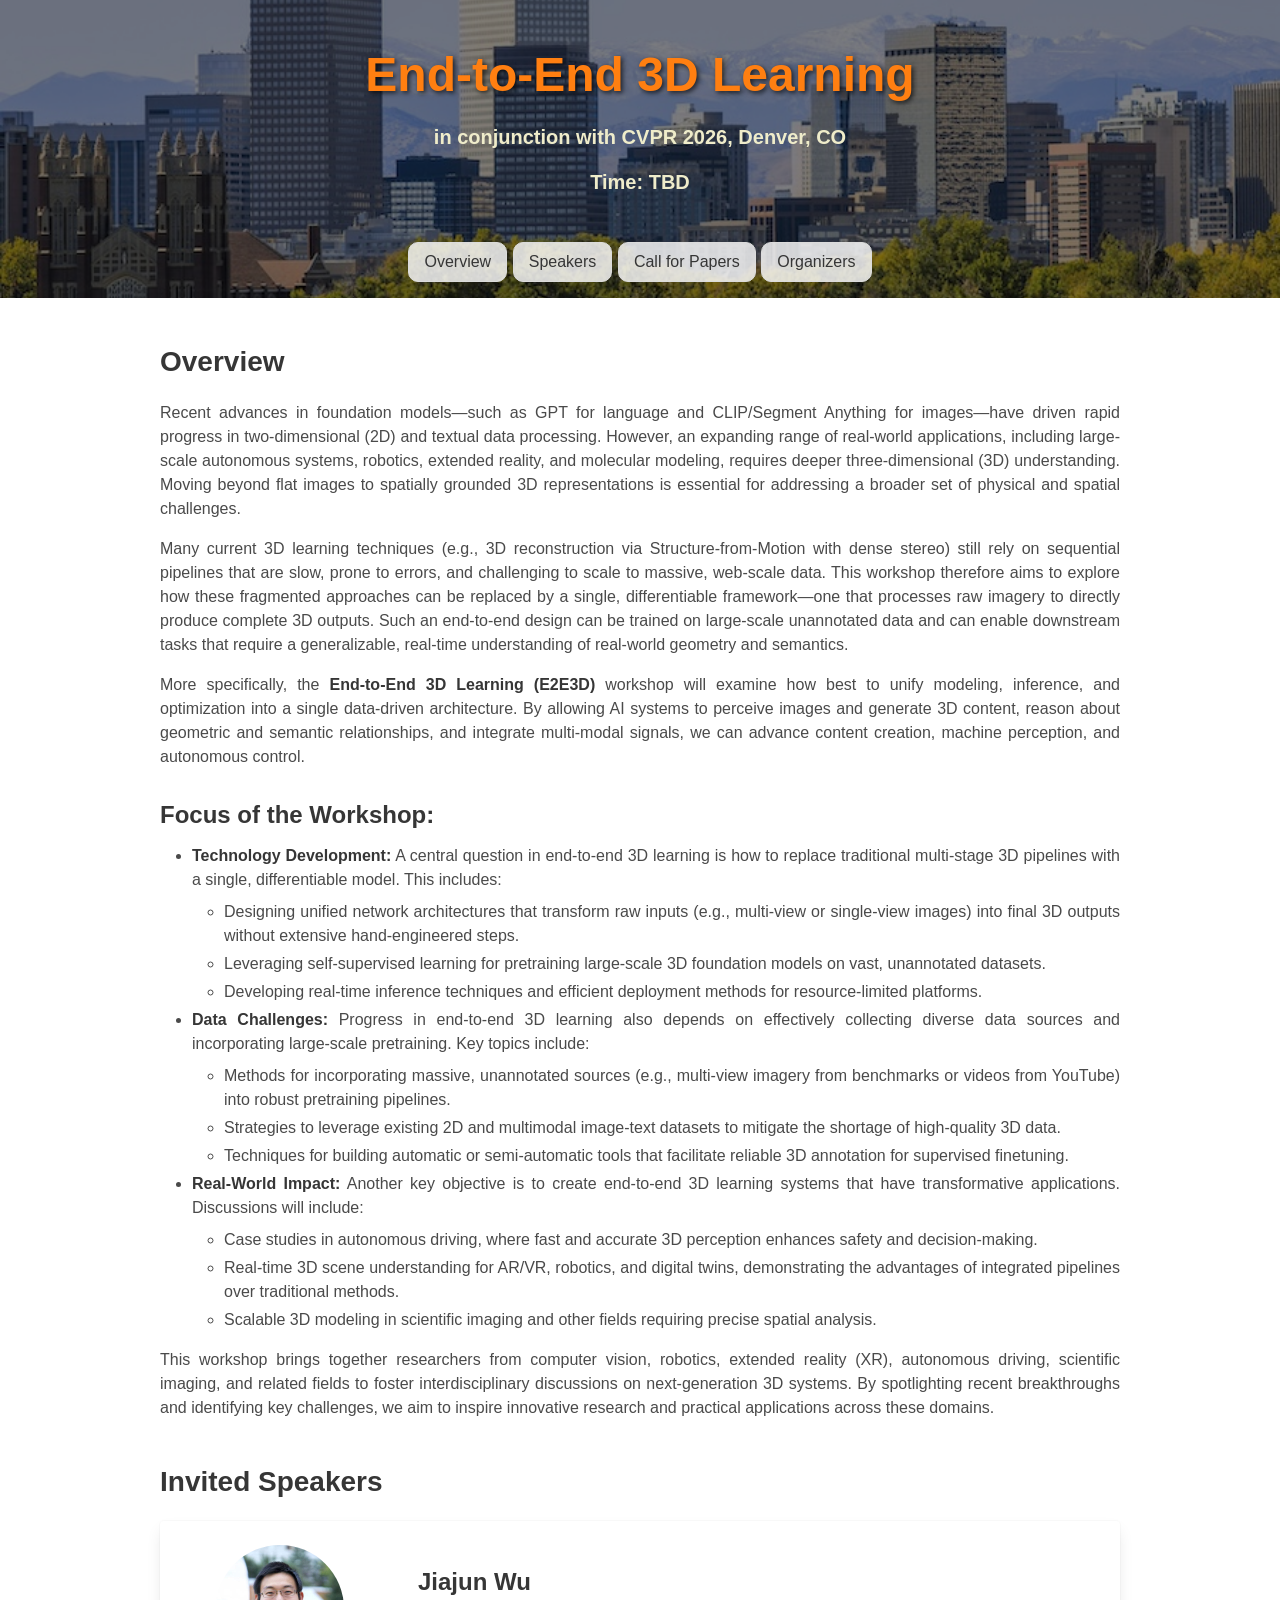
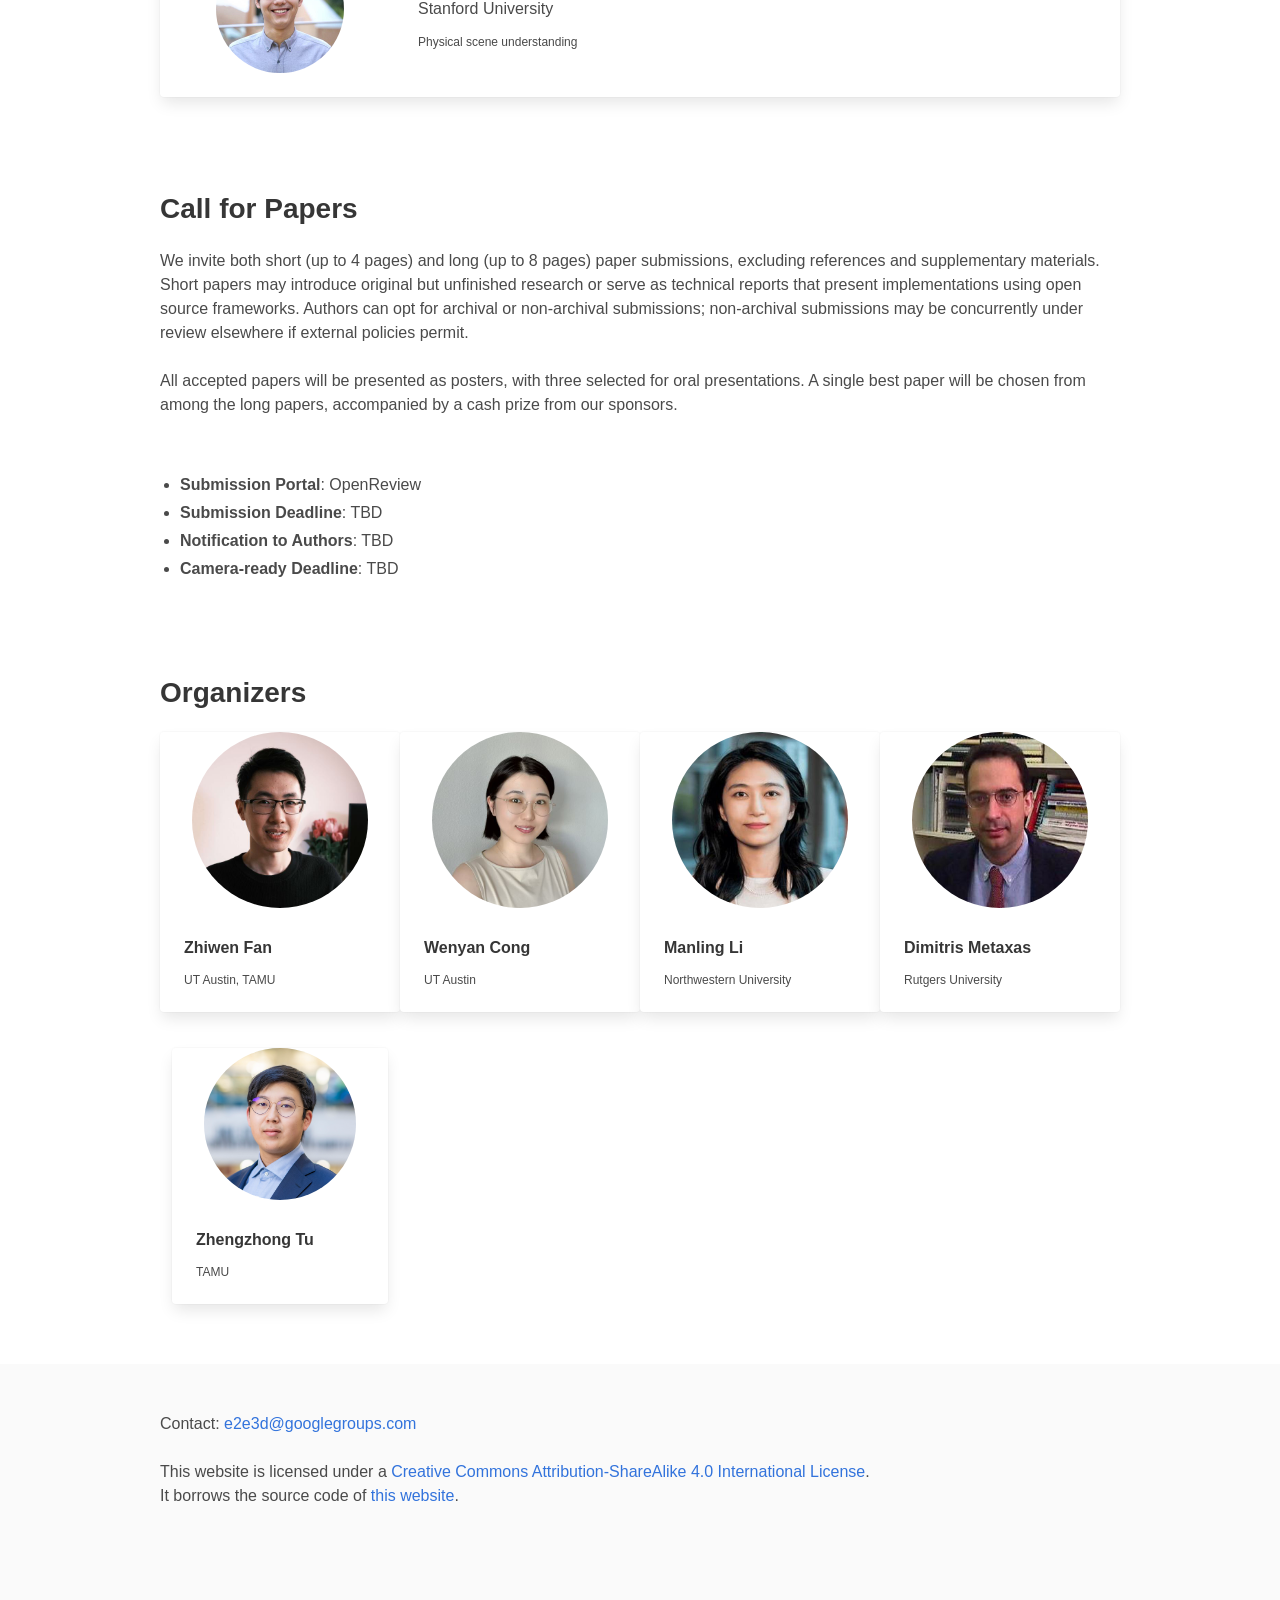
==== commit 28b89cee: "add organizer" ====
--- a/cvpr2026/index.html
+++ b/cvpr2026/index.html
@@ -764,13 +764,31 @@
                     <p class="title is-6 is-spaced">Dimitris Metaxas</p>
                     <p class="subtitle is-7">Rutgers University</p>
                   </div>
+              </div>
+            </div>
+          </div>
+        </a>
+      </div>
+    </div>
+    <div class="column is-one-quarter">
+          <a href="https://vztu.github.io/">
+            <div class="card">
+              <div class="card-image">
+                <figure class="image">
+                  <img class="is-rounded" src="../data/Zhengzhong Tu.png" alt="Placeholder image">
+                </figure>
+              </div>
+              <div class="card-content">
+                <div class="media">
+                  <div class="media-content" style="overflow-x: unset;">
+                    <p class="title is-6 is-spaced">Zhengzhong Tu</p>
+                    <p class="subtitle is-7">TAMU</p>
+                  </div>
                 </div>
               </div>
             </div>
           </a>
         </div>
-      </div>
-      
 
         <!-- <div class="columns is-centered is-variable is-0">
           <div class="column is-one-quarter">
@@ -791,27 +809,9 @@
                 </div>
               </div>
             </a>
-          </div>
-          <div class="column is-one-quarter">
-            <a href="https://vztu.github.io/">
-              <div class="card">
-                <div class="card-image">
-                  <figure class="image">
-                    <img class="is-rounded" src="../data/Zhengzhong Tu.png" alt="Placeholder image">
-                  </figure>
-                </div>
-                <div class="card-content">
-                  <div class="media">
-                    <div class="media-content" style="overflow-x: unset;">
-                      <p class="title is-6 is-spaced">Zhengzhong Tu</p>
-                      <p class="subtitle is-7">TAMU</p>
-                    </div>
-                  </div>
-                </div>
-              </div>
-            </a>
-          </div>
-          <div class="column is-one-quarter">
+          </div> -->
+          
+          <!-- <div class="column is-one-quarter">
             <a href="https://geopavlakos.github.io/">
               <div class="card">
                 <div class="card-image">
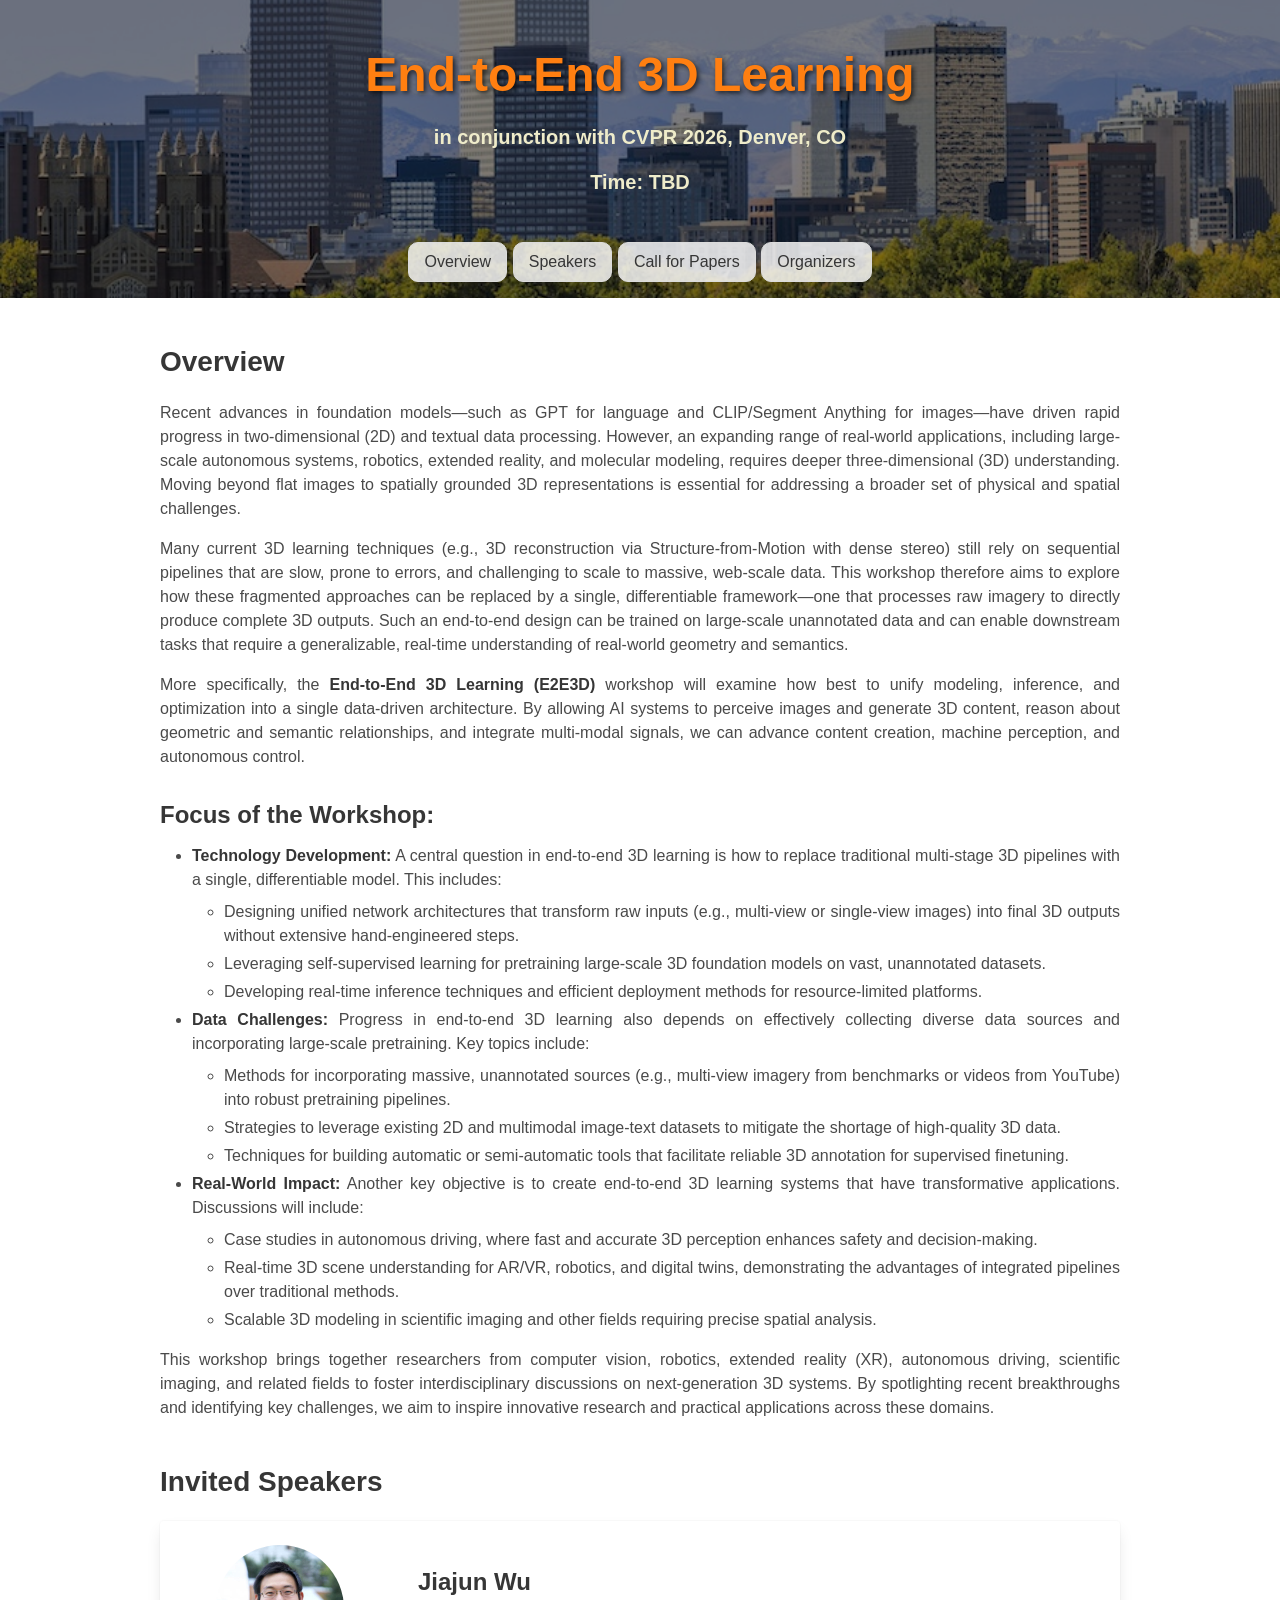
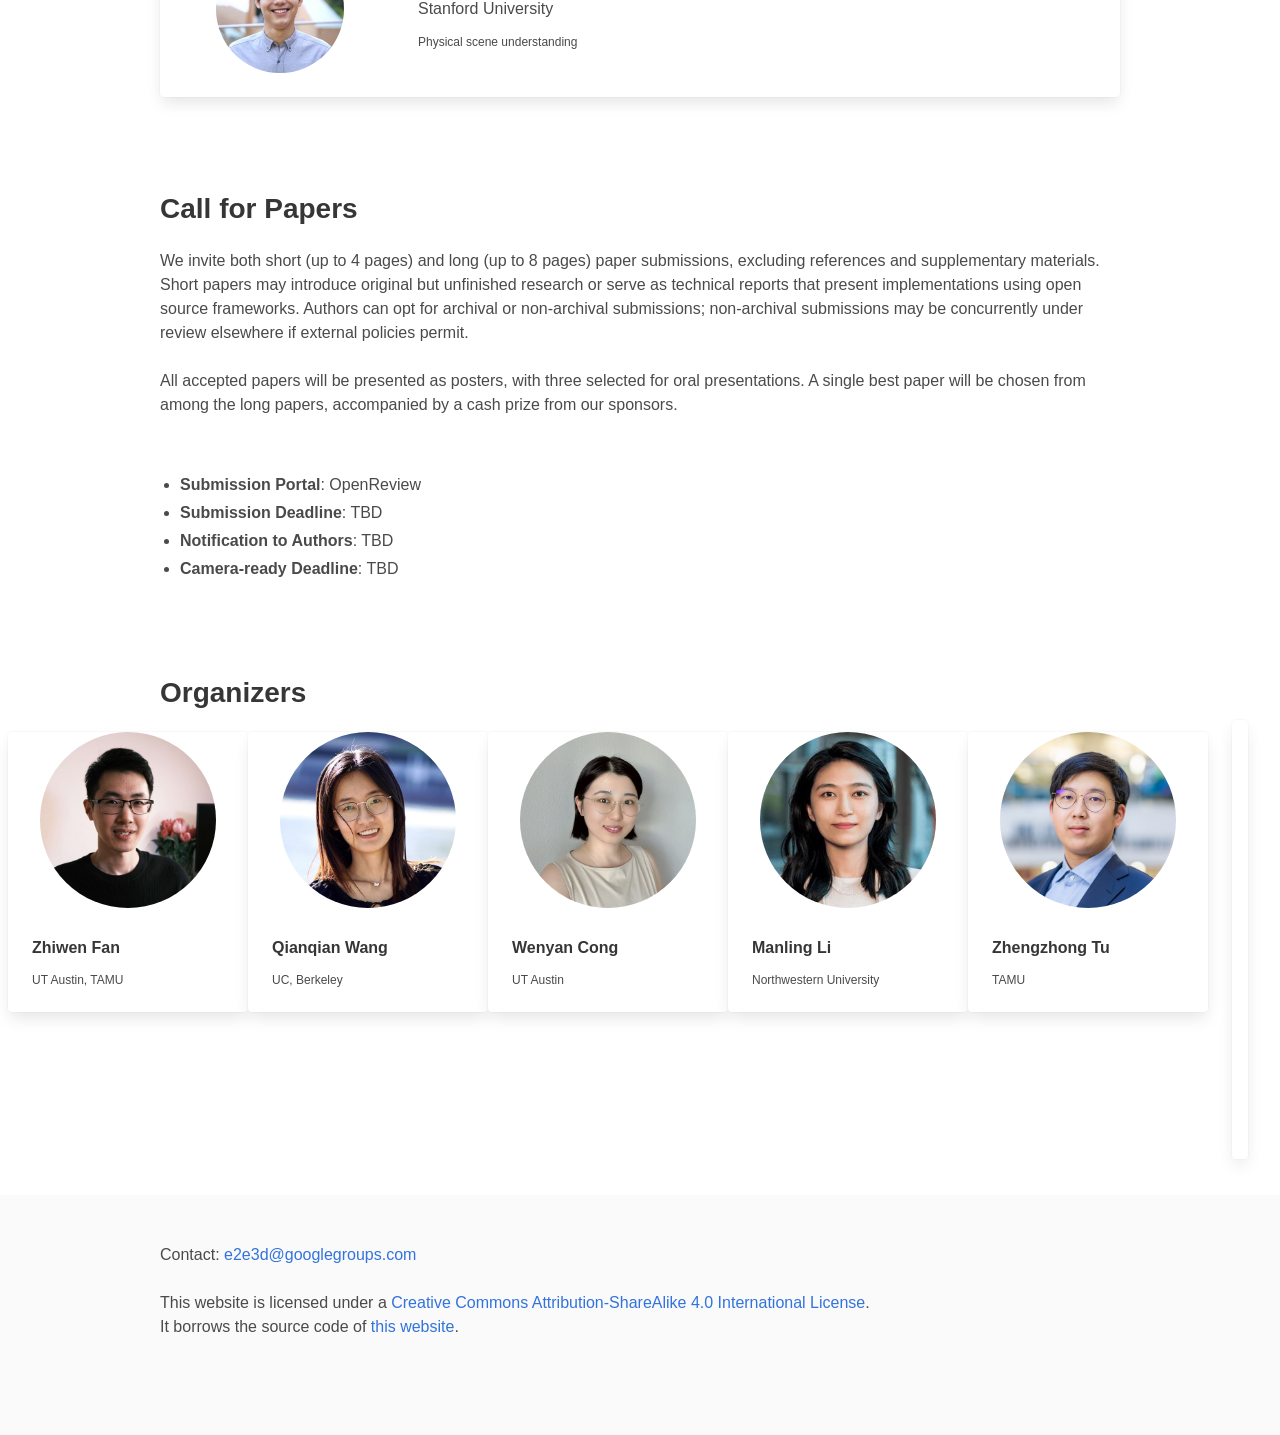
==== commit e2a22fb8: "add org" ====
--- a/cvpr2026/index.html
+++ b/cvpr2026/index.html
@@ -693,7 +693,7 @@
             </div>
           </a>
         </div>
-        <!-- <div class="column is-one-quarter">
+        <div class="column is-one-quarter">
           <a href="https://qianqianwang68.github.io/">
             <div class="card">
               <div class="card-image">
@@ -711,7 +711,7 @@
               </div>
             </div>
           </a>
-        </div> -->
+        </div>
         <div class="column is-one-quarter">
           <a href="https://wenyancong.com/">
             <div class="card">
@@ -751,26 +751,6 @@
           </a>
         </div>
         <div class="column is-one-quarter">
-          <a href="https://people.cs.rutgers.edu/~dnm/">
-            <div class="card">
-              <div class="card-image">
-                <figure class="image">
-                  <img class="is-rounded" src="../data/dimitris metaxas.jpg" alt="Placeholder image">
-                </figure>
-              </div>
-              <div class="card-content">
-                <div class="media">
-                  <div class="media-content" style="overflow-x: unset;">
-                    <p class="title is-6 is-spaced">Dimitris Metaxas</p>
-                    <p class="subtitle is-7">Rutgers University</p>
-                  </div>
-              </div>
-            </div>
-          </div>
-        </a>
-      </div>
-    </div>
-    <div class="column is-one-quarter">
           <a href="https://vztu.github.io/">
             <div class="card">
               <div class="card-image">
@@ -790,6 +770,27 @@
           </a>
         </div>
 
+        <div class="columns is-centered is-variable is-0">
+          <div class="column is-one-quarter">
+            <a href="https://people.cs.rutgers.edu/~dnm/">
+              <div class="card">
+                <div class="card-image">
+                  <figure class="image">
+                    <img class="is-rounded" src="../data/dimitris metaxas.jpg" alt="Placeholder image">
+                  </figure>
+                </div>
+                <div class="card-content">
+                  <div class="media">
+                    <div class="media-content" style="overflow-x: unset;">
+                      <p class="title is-6 is-spaced">Dimitris Metaxas</p>
+                      <p class="subtitle is-7">Rutgers University</p>
+                    </div>
+                </div>
+              </div>
+            </div>
+          </a>
+        </div>
+    </div>
         <!-- <div class="columns is-centered is-variable is-0">
           <div class="column is-one-quarter">
             <a href="https://vztu.github.io/">
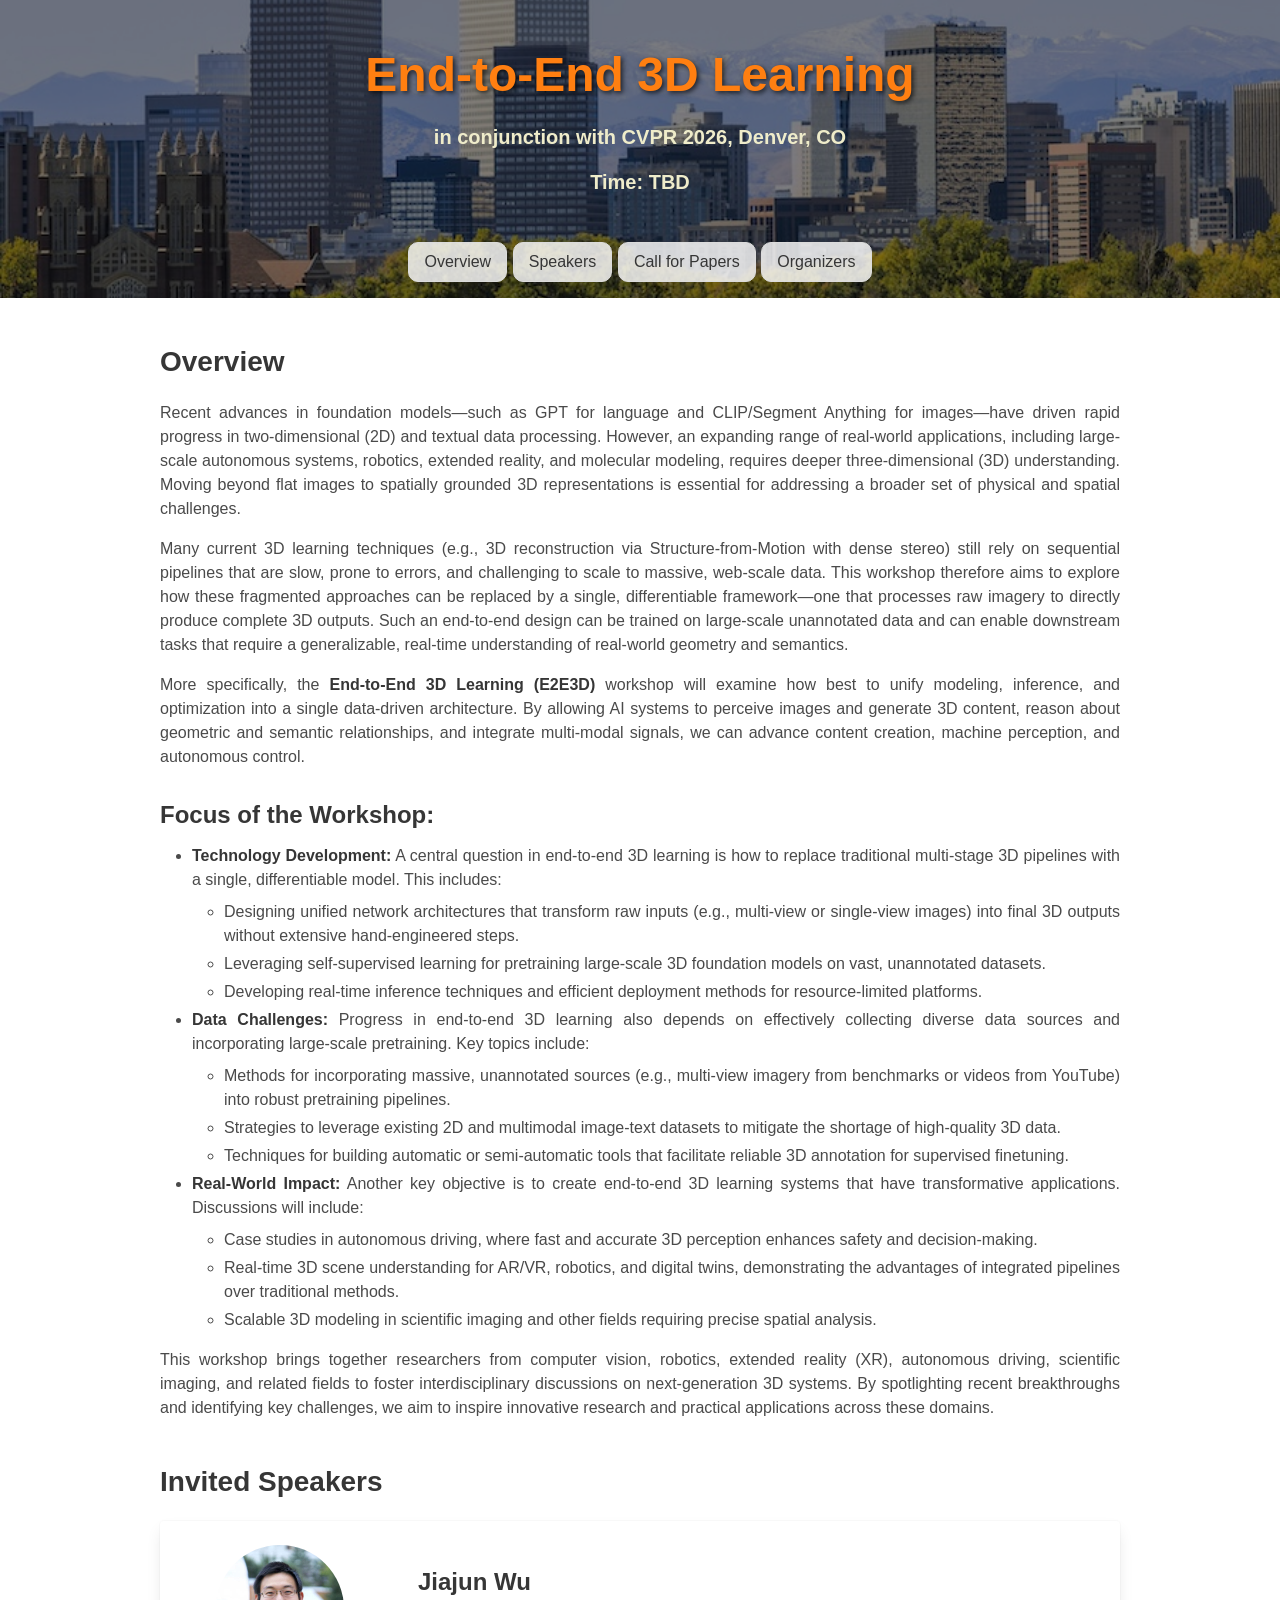
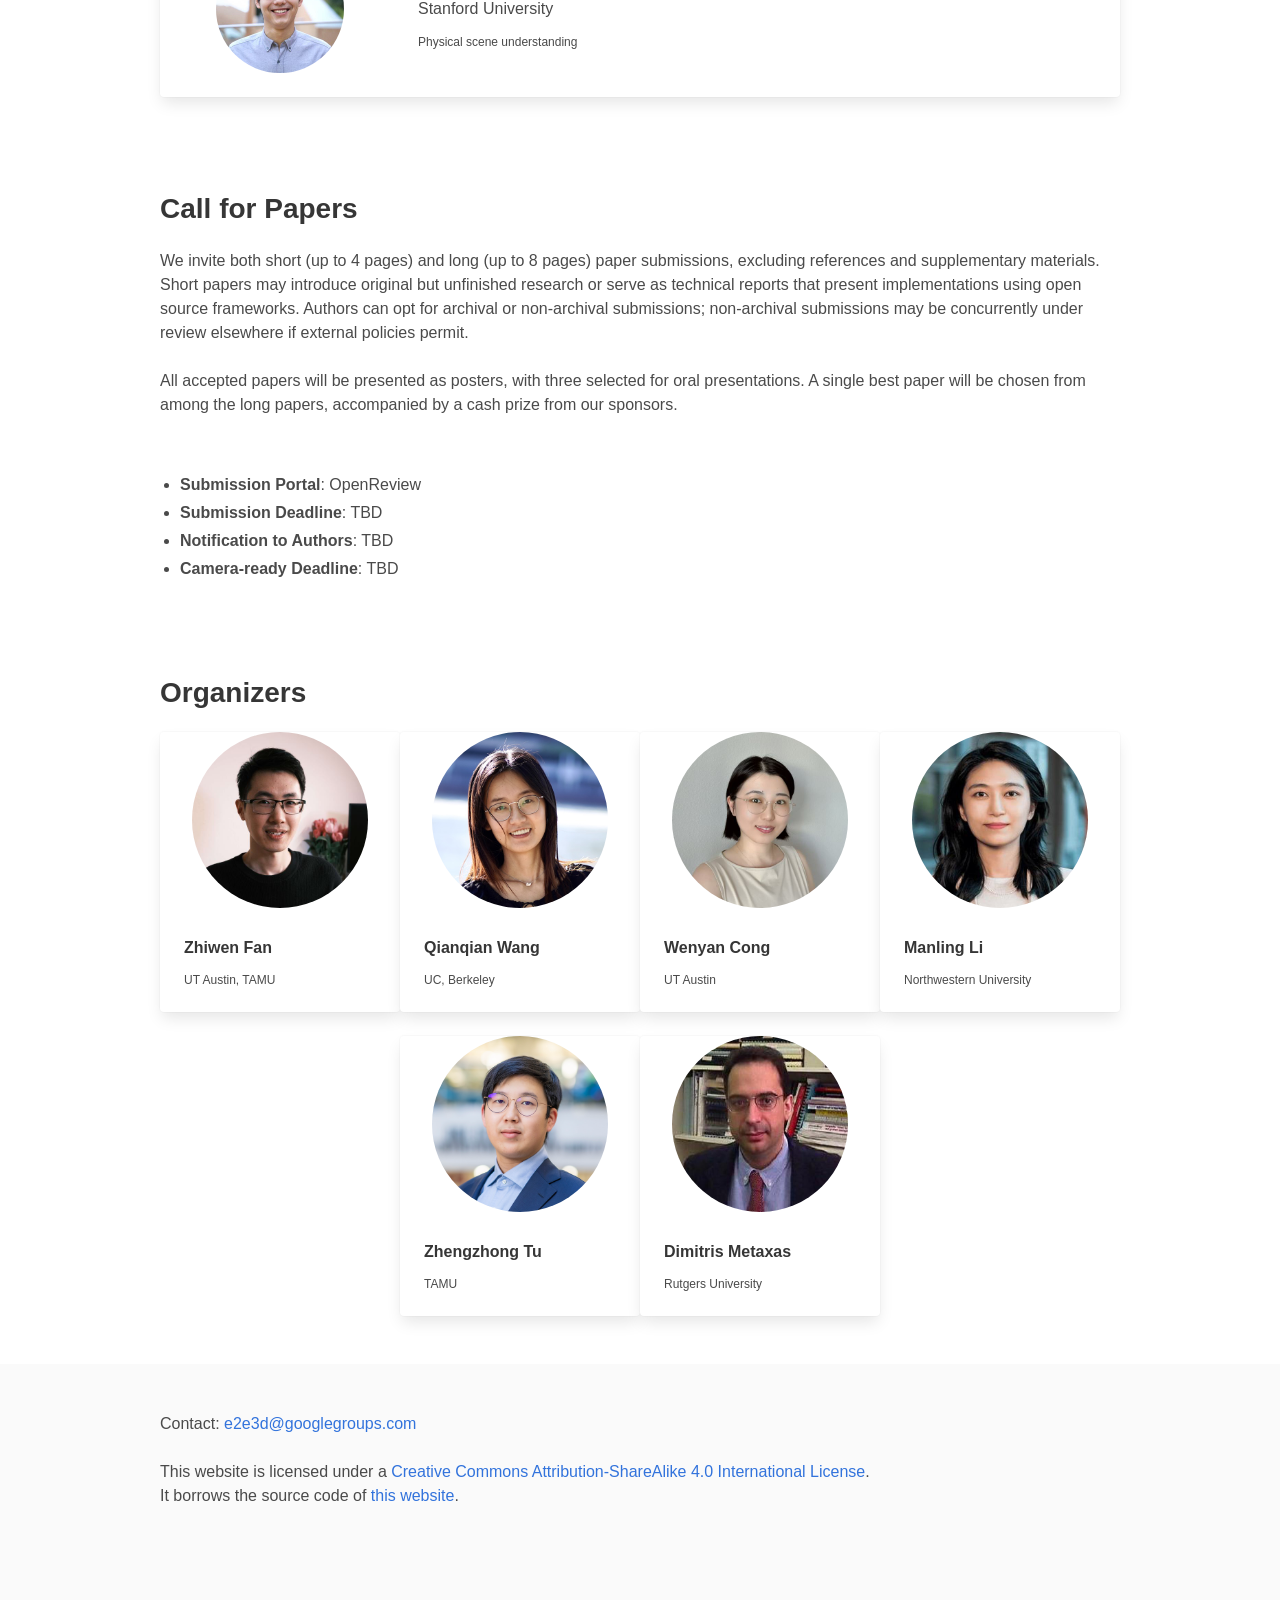
==== commit ee843b3f: "add org" ====
--- a/cvpr2026/index.html
+++ b/cvpr2026/index.html
@@ -673,7 +673,7 @@
     <div class="container is-max-desktop content">
       <h2 class="title" id="organizers">Organizers</h2>
 
-      <div class="columns is-centered is-variable is-0">
+      <div class="columns is-centered is-variable is-0 is-multiline">
         <div class="column is-one-quarter">
           <a href="https://zhiwenfan.github.io/">
             <div class="card">
@@ -770,27 +770,27 @@
           </a>
         </div>
 
-        <div class="columns is-centered is-variable is-0">
-          <div class="column is-one-quarter">
-            <a href="https://people.cs.rutgers.edu/~dnm/">
-              <div class="card">
-                <div class="card-image">
-                  <figure class="image">
-                    <img class="is-rounded" src="../data/dimitris metaxas.jpg" alt="Placeholder image">
-                  </figure>
-                </div>
-                <div class="card-content">
-                  <div class="media">
-                    <div class="media-content" style="overflow-x: unset;">
-                      <p class="title is-6 is-spaced">Dimitris Metaxas</p>
-                      <p class="subtitle is-7">Rutgers University</p>
-                    </div>
-                </div>
-              </div>
-            </div>
-          </a>
-        </div>
-    </div>
+        <!-- <div class="column is-12 p-0"></div>  -->
+        <div class="column is-one-quarter">
+          <a href="https://people.cs.rutgers.edu/~dnm/">
+            <div class="card">
+              <div class="card-image">
+                <figure class="image">
+                  <img class="is-rounded" src="../data/dimitris metaxas.jpg" alt="Placeholder image">
+                </figure>
+              </div>
+              <div class="card-content">
+                <div class="media">
+                  <div class="media-content" style="overflow-x: unset;">
+                    <p class="title is-6 is-spaced">Dimitris Metaxas</p>
+                    <p class="subtitle is-7">Rutgers University</p>
+                  </div>
+              </div>
+            </div>
+          </div>
+        </a>
+      </div>
+
         <!-- <div class="columns is-centered is-variable is-0">
           <div class="column is-one-quarter">
             <a href="https://vztu.github.io/">
